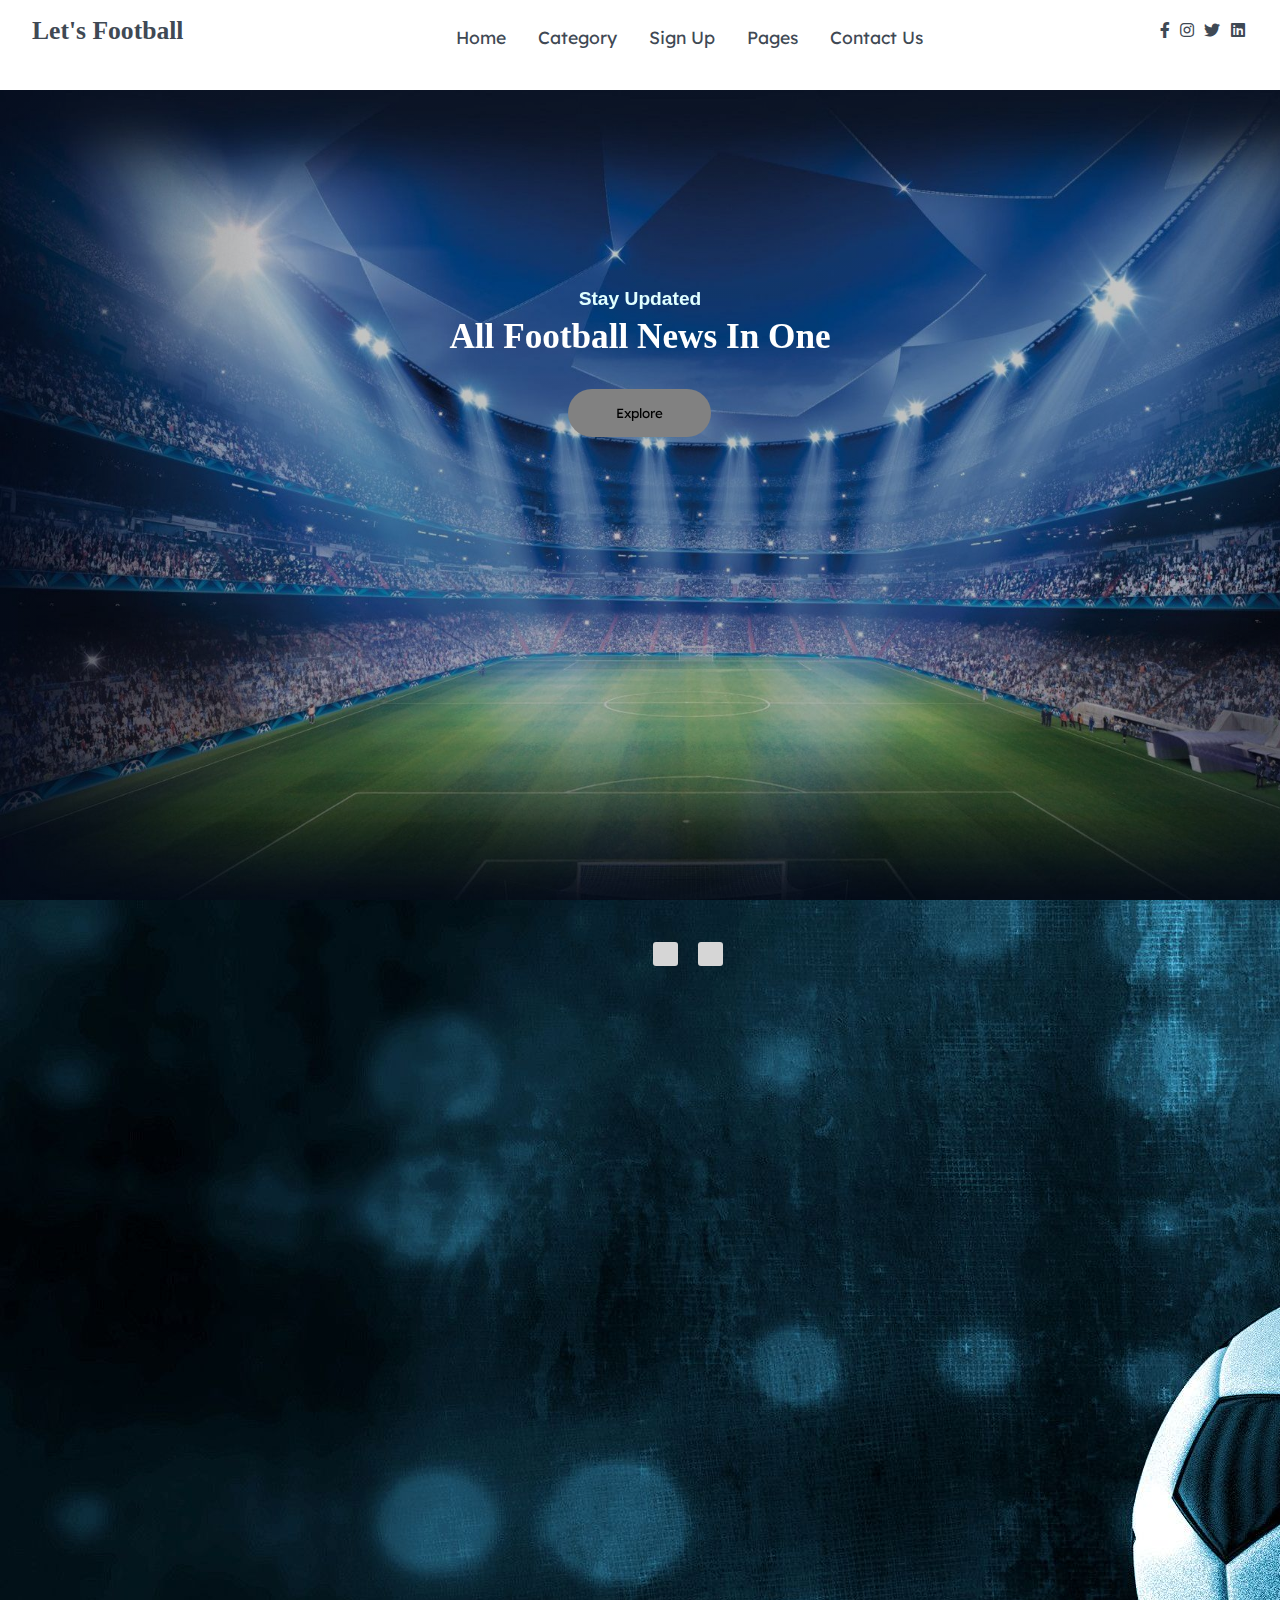
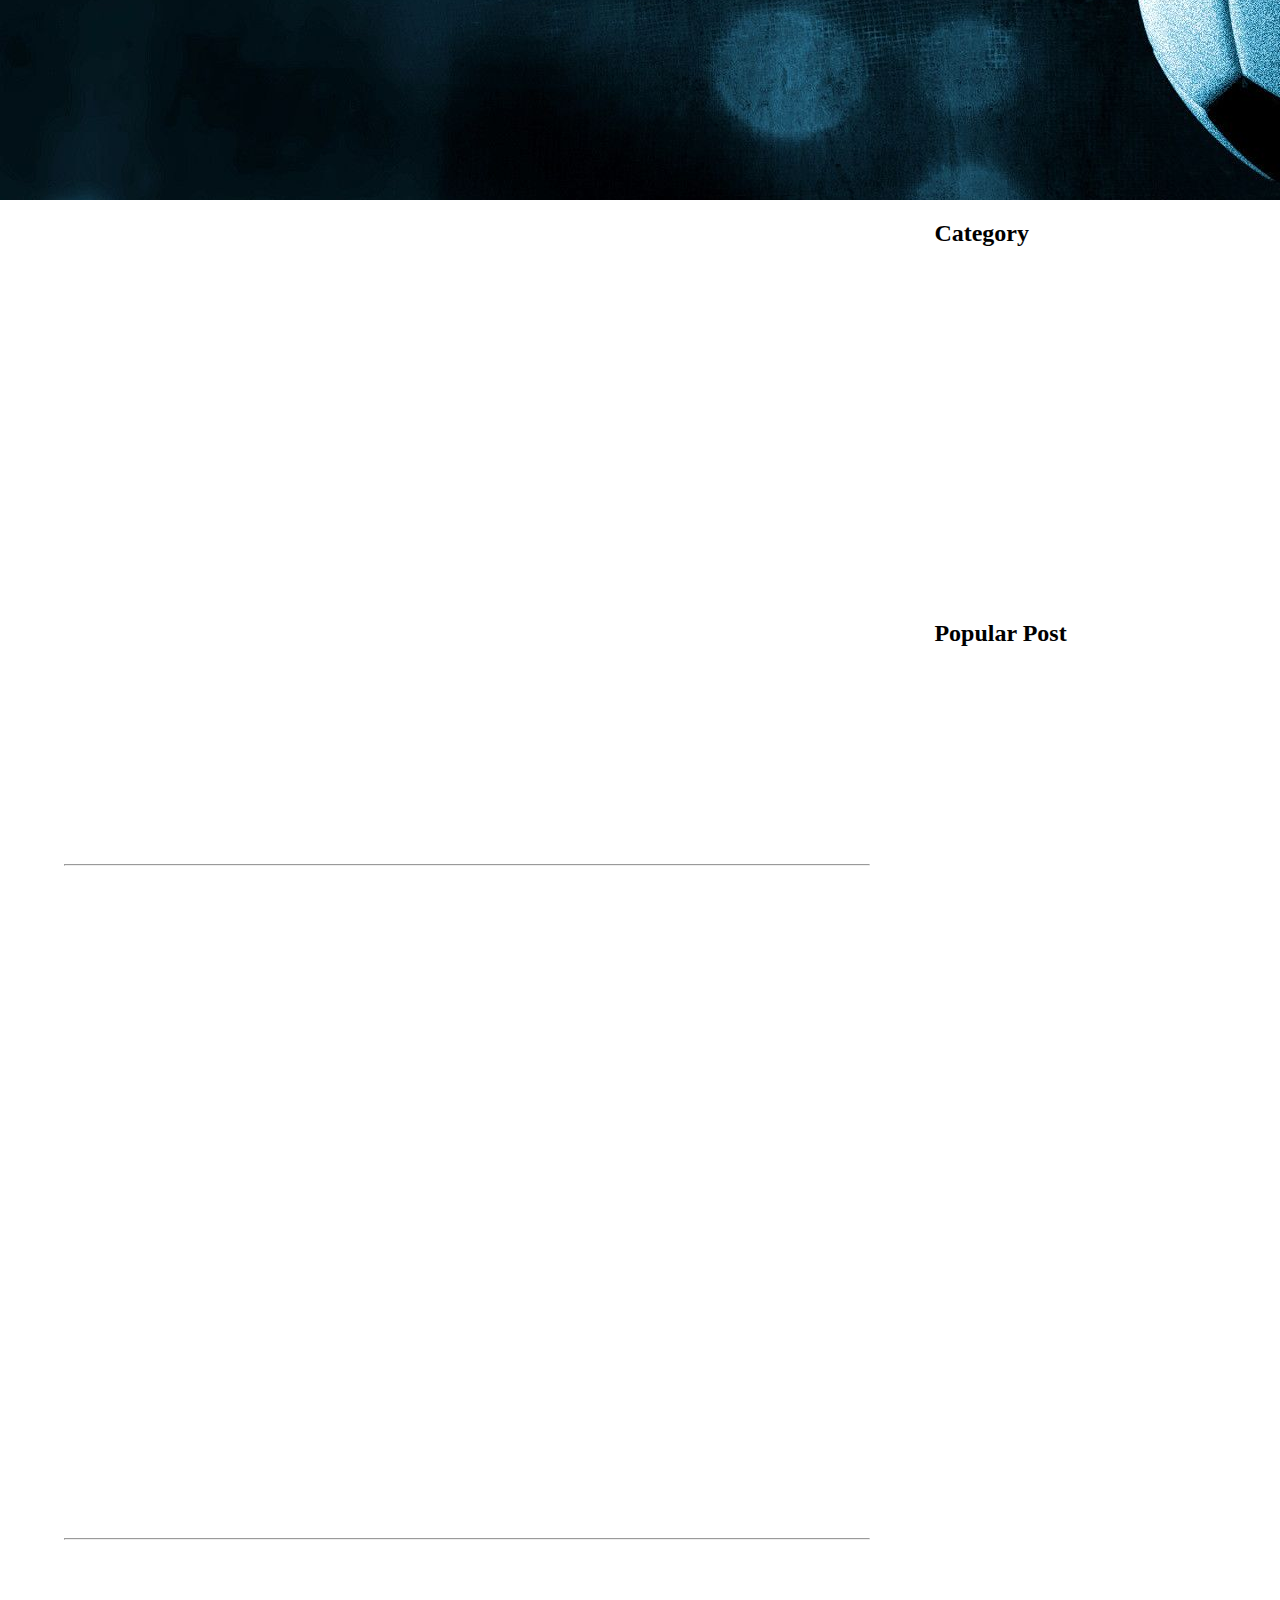
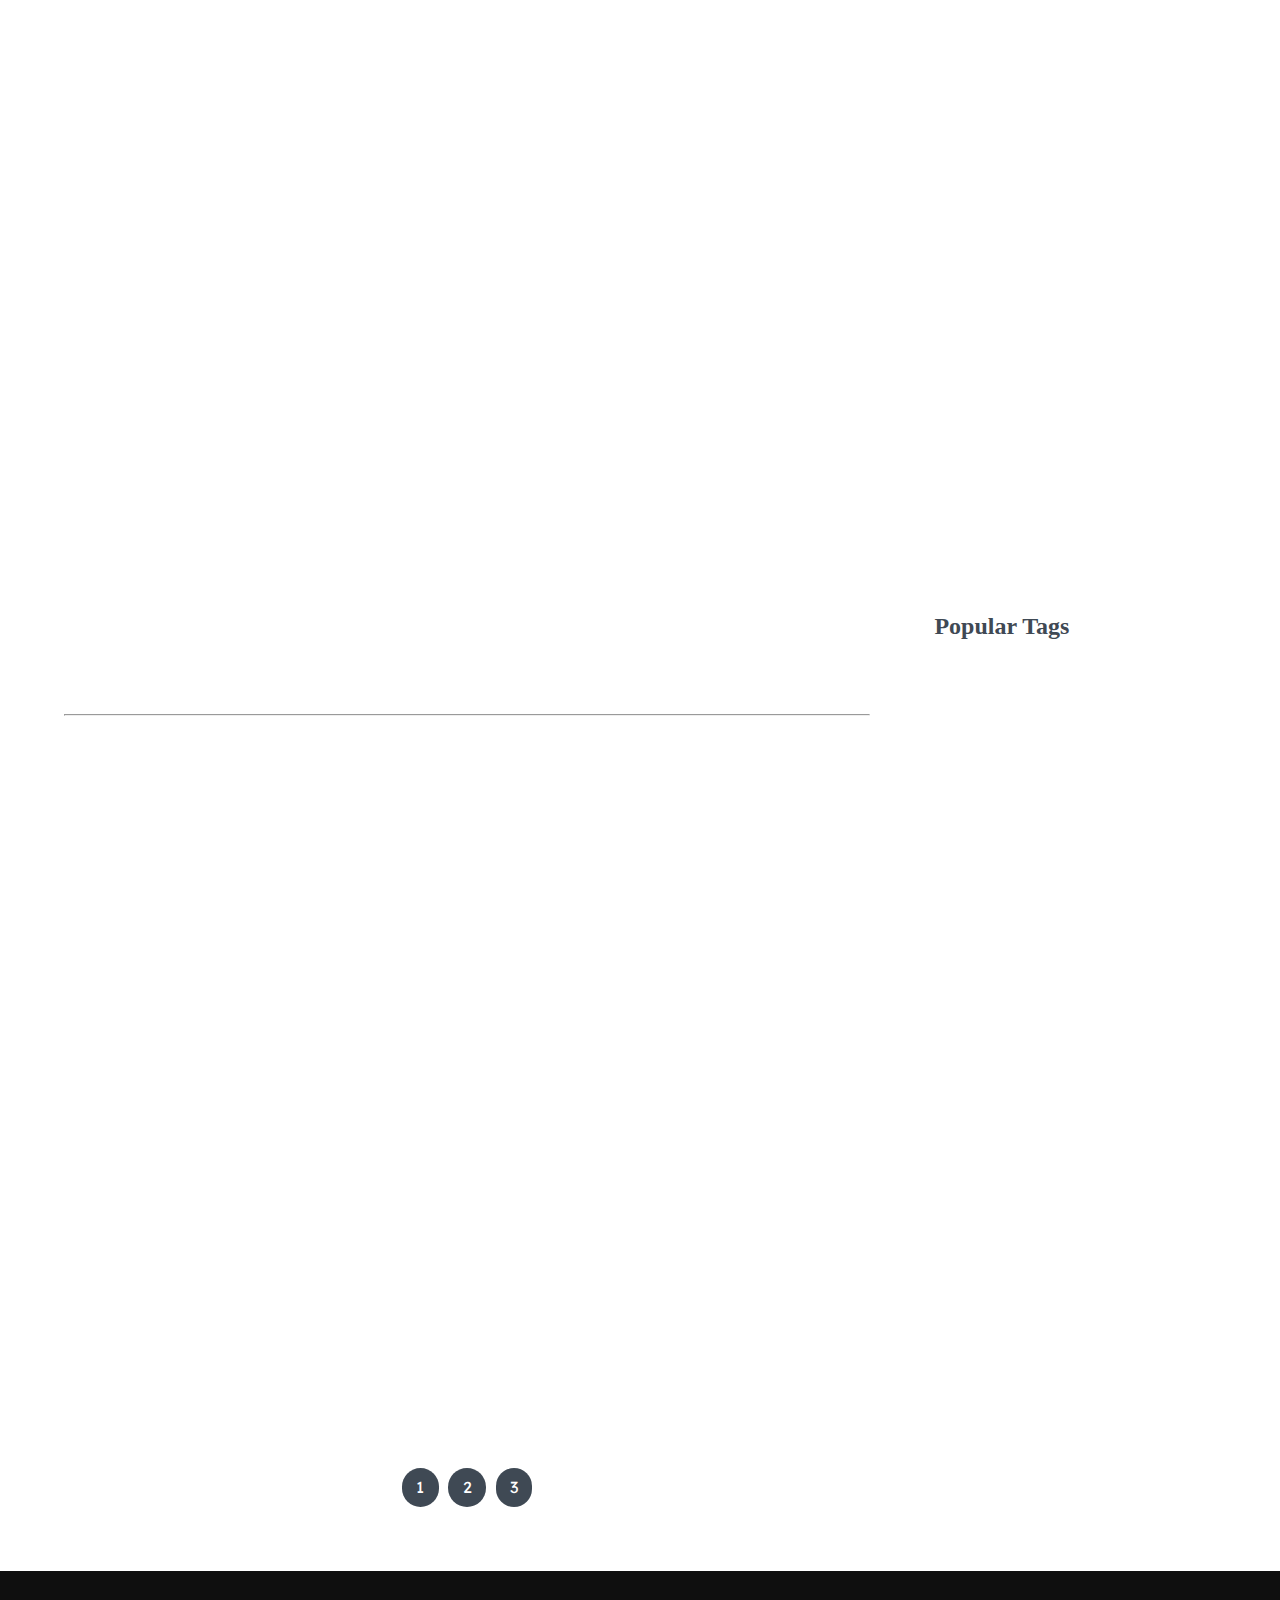
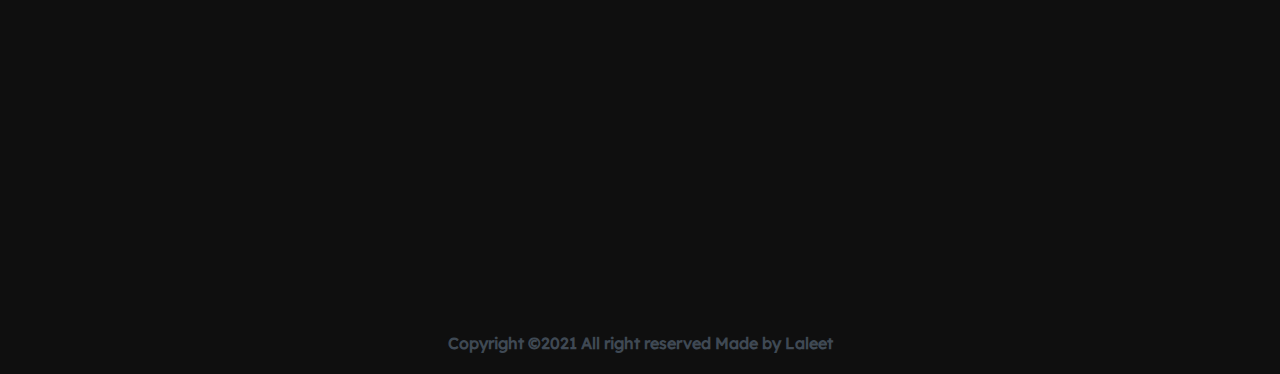
==== index.html @ 83b8fecc "Add files via upload" ====
<!DOCTYPE html>
<html lang="en">
  <head>
    <meta charset="UTF-8" />
    <meta name="viewport" content="width=device-width, initial-scale=1.0" />
    <title>Let's Football</title>

    <!--Font awesome-->

    <link rel="stylesheet" href="./css/all.css" />

    <!--Owl Carousel-->
    <link rel="stylesheet" href="./css/owl.carousel.min.css" />
    <link rel="stylesheet" href="./css/owl.theme.default.min.css" />

    <!--AOS Library-->
    <link rel="stylesheet" href="./css/aos.css">

    <!--Custom Style-->
    <link rel="stylesheet" href="./css/styles.css" />
  </head>

  <body>
    <!-----------------navigation-------------------->
    <nav class="nav">
      <div class="nav-menu flex-row">
        <div class="nav-brand">
          <a href="#" class="text-gray">Let's Football</a>
        </div>
        <div class="toggle-collapse">
          <div class="toggle-icons">
            <i class="fas fa-bars"></i>
          </div>
        </div>
        <div>
          <ul class="nav-items">
            <li class="nav-link">
              <a href="#">Home</a>
            </li>
            <li class="nav-link">
              <a href="#category">Category</a>
            </li>
            <li class="nav-link">
              <a href="#sign-up">Sign Up</a>
            </li>
            <li class="nav-link">
              <a href="#pages">Pages</a>
            </li>
            <li class="nav-link">
              <a href="#footer">Contact Us</a>
            </li>
          </ul>
        </div>
        <div class="social text-gray">
          <a href="https://www.facebook.com/laleetpuree" target="blank">
            <i class="fab fa-facebook-f"> </i
          ></a>
          <a href="https://www.instagram.com/laleet_iam8/" target="blank"> <i class="fab fa-instagram"> </i></a>
          <a href="#"> <i class="fab fa-twitter"> </i></a>
          <a href="https://www.linkedin.com/in/lalit-puri-b5aa33193/" target="blank"> <i class="fab fa-linkedin"> </i></a>
        </div>
      </div>
    </nav>
    <!-----------X------navigation--------X------------>

    <!--Main section-->
    <main>
      <!--Site Title-->

      <section class="site-title">
        <div class="site-background" data-aos="fade-up" data-aos-delay="100" >
          <h3>Stay Updated</h3>
          <h1>All Football News In One</h1>
         <a href="#pages"> <button class="btn">Explore</button> </a>
        </div>
      </section>
      <!--blog carousel-->
      <section>
        <div class="blog">
          <div class="container" id="pages">
            <div class="owl-carousel owl-theme blog-post">
              <div class="blog-content " data-aos="fade-right" data-aos-delay="200">
                <img src="./images/blog/post1.jpg" class="post1" alt="post1" />
                <div class="blog-title">
                  <h3>Halland to Madrid ? Remour</h3>
                  <button class="btn btn-blog">See More</button>
                  <span class="time-ago">3 mins</span>
                </div>
              </div>
              <div class="blog-content" data-aos="fade-in" data-aos-delay="200">
                <img src="./images/blog/post2.jpg" class="post1" alt="post1" />
                <div class="blog-title">
                  <h3>Neymar Picked Another Injury</h3>
                  <button class="btn btn-blog">See More</button>
                  <span class="time-ago">27 mins</span>
                </div>
              </div>
              <div class="blog-content" data-aos="fade-left" data-aos-delay="200">
                <img src="./images/blog/post3.jfif" class="post1" alt="post1" />
                <div class="blog-title">
                  <h3>Liverpool Suffer Home defeat to Man city</h3>
                  <button class="btn btn-blog">See More</button>
                  <span class="time-ago">49 mins</span>
                </div>
              </div>
              <div class="blog-content" data-aos="fade-right" data-aos-delay="200">
                <img src="./images/blog/post4.jpg" class="post1" alt="post1" />
                <div class="blog-title">
                  <h3>
                    Budweiser Sent 644 Beers on Record Breaking Goal by Messi
                  </h3>
                  <button class="btn btn-blog">See More</button>
                  <span class="time-ago">1 hrs</span>
                </div>
              </div>
              <div class="blog-content" data-aos="fade-left" data-aos-delay="200">
                <img src="./images/blog/lewa.jpg" class="post1" alt="post1" />
                <div class="blog-title">
                  <h3>There is No Stop for Bayern</h3>
                  <button class="btn btn-blog">See More</button>
                  <span class="time-ago">1 hrs</span>
                </div>
              </div>
              <div class="blog-content" data-aos="fade-in" data-aos-delay="200">
                <img src="./images/blog/post6.jpg" class="post1" alt="post1" />
                <div class="blog-title">
                  <h3>CR7 AIR JORDARN</h3>
                  <button class="btn btn-blog">See More</button>
                  <span class="time-ago">2 hrs</span>
                </div>
              </div>
              <div class="blog-content" data-aos="fade-right" data-aos-delay="200">
                <img src="./images/blog/post7.jpg" class="post1" alt="post1" />
                <div class="blog-title">
                  <h3>Hestoric Comebak by Barcelona</h3>
                  <button class="btn btn-blog">See More</button>
                  <span class="time-ago">3 hrs</span>
                </div>
              </div>
              <div class="blog-content" data-aos="fade-in" data-aos-delay="200">
                <img src="./images/blog/post8.jpg" class="post1" alt="post1" />
                <div class="blog-title">
                  <h3>Inter Thrashed Milan in Away</h3>
                  <button class="btn btn-blog">See More</button>
                  <span class="time-ago">6 hrs</span>
                </div>
              </div>
            </div>
            <div class="owl-navigation">
              <span class="owl-nav-prev">
                <i class="fas fa-long-arrow-alt-left"></i>
              </span>
              <span class="owl-nav-next">
                <i class="fas fa-long-arrow-alt-right"></i>
              </span>
            </div>
          </div>
        </div>
      </section>

      <!--site content-->
      <section class="container">
        <div class="site-content " id="content-id">
          <div class="posts">
            <div class="post-content" data-aos="zoom-in" data-aos-delay="200">
              <div class="post-image">
                <div>
                  <img src="./images/blog/blog1.jpg" class="imge" alt="blog1" />
                </div>
                <div class="post-info">
                  <span>
                    <i class="fas fa-user text-gray"> </i> &nbsp; Admin</span
                  >

                  <span
                    ><i class="fas fa-calendar-alt text-gray">
                      &nbsp;28 February 2021</i
                    >
                  </span>

                  <span>17 comments</span>
                </div>
              </div>
              <div class="post-title">
                <a href="#">
                  Leo Messi Outclass on 2021 as Barcelona beat Sevilla FC by 2-0
                  Away on Sunday</a
                >
                <p>
                  Having 13 Games and 14 goals Leo Messi performing again
                  outclass in 2021. He has provided 8 Assists too. no other
                  player could make these much of goals in 2021. He scored in 8
                  consecutive matches as he scored second goal in Ramon Sanchez.
                </p>
                <a href="firstpost.html">
                  <button class="btn post-btn">
                    Read More &nbsp; <i class="fas fa-arrow-right"></i>
                  </button>
                </a>
                
              </div>
            </div>
            <hr />
            <div class="post-content" data-aos="zoom-in" data-aos-delay="200">
              <div class="post-image">
                <div>
                  <img src="./images/blog/blog2.jpg" class="imge" alt="blog1" />
                </div>
                <div class="post-info">
                  <span>
                    <i class="fas fa-user text-gray"> </i> &nbsp; Admin</span
                  >

                  <span
                    ><i class="fas fa-calendar-alt text-gray">
                      &nbsp;25 February 2021</i
                    >
                  </span>

                  <span>8 comments</span>
                </div>
              </div>
              <div class="post-title">
                <a href="#">
                  Manchester City wins 20th straight game to lead Premier League
                  by 13 points</a
                >
                <p>
                  Manchester City has won its 20th straight game in all
                  competitions and opened up a 13-point lead in the Premier
                  League by beating West Ham 2-1 thanks to goals from center
                  backs Ruben Dias and John Stones.
                </p>
                <a href="secondpost.html"> <button class="btn post-btn">
                  Read More &nbsp; <i class="fas fa-arrow-right"></i>
                </button> </a>
               
              </div>
            </div>
            <hr />
            <div class="post-content" data-aos="zoom-in" data-aos-delay="200">
              <div class="post-image">
                <div>
                  <img src="./images/blog/blog3.jpg" class="imge" alt="blog1" />
                </div>
                <div class="post-info">
                  <span>
                    <i class="fas fa-user text-gray"> </i> &nbsp; Admin</span
                  >

                  <span
                    ><i class="fas fa-calendar-alt text-gray">
                      &nbsp;26 February 2021</i
                    >
                  </span>

                  <span>5 comments</span>
                </div>
              </div>
              <div class="post-title">
                <a href="#">
                  Why does Luis Suarez kiss his wrist when he celebrates a goal?
                  Atletico Madrid star in action against Chelsea tonight</a
                >
                <p>
                  With over 20 goals in each of his last eight seasons, you’ll
                  likely have seen Suarez whip out his signature celebration
                  moves. This is actually a tribute to his family.He has a
                  tattoo on his wrist that reads ‘Delfina’, which is the name of
                  Suarez’s eldest daughter. First he kisses his ring finger as a
                  nod to his wife Sofia, before kissing the tattoo.
                </p>
                <a href="thirdpost.html">
                  <button class="btn post-btn">
                  Read More &nbsp; <i class="fas fa-arrow-right"></i>
                </button></a>
                
              </div>
            </div>
            <hr />
            <div class="post-content" data-aos="zoom-in" data-aos-delay="200">
              <div class="post-image">
                <div>
                  <img src="./images/blog/blog4.jpg" class="imge" alt="blog1" />
                </div>
                <div class="post-info">
                  <span>
                    <i class="fas fa-user text-gray"> </i> &nbsp; Admin</span
                  >

                  <span
                    ><i class="fas fa-calendar-alt text-gray">
                      &nbsp;28 February 2021</i
                    >
                  </span>

                  <span>11 comments</span>
                </div>
              </div>
              <div class="post-title">
                <a href="#"> Tuchel trying to solve Chelsea puzzle</a>
                <p>
                  Chelsea produced another impressive defensive display in
                  Tuesday's Champions League win over Atletico Madrid. They have
                  now kept six clean sheets in eight games under Thomas Tuchel.
                  It's as many as they managed in the last 16 under Frank
                  Lampard.Atletico were limited to six shots, none of them on
                  target, and it's been a similar story for Chelsea's Premier
                  League opponents. Since Tuchel's appointment, Chelsea have
                  faced the fewest shots in the division and recorded the lowest
                  expected goals against total too.
                </p>
                <a href="fourthpost.html">
                  <button class="btn post-btn">
                    Read More &nbsp; <i class="fas fa-arrow-right"></i>
                  </button>

                </a>
                
              </div>
            </div>
            <div class="pagination flex-row">
              <a href="#content-id"> <i class="fas fa-chevron-left"> </i></a>
              <a href="#" class="pages">1</a>
              <a href="#" class="pages">2</a>
              <a href="#" class="pages">3</a>
              <a href=" #popular"> <i class="fas fa-chevron-right"> </i></a>
            </div>
          </div>
          <aside class="sidebar">
            <div class="category" id="category">
              <h2>Category</h2>
              <ul class="category-list">
                <li class="list-items" data-aos="fade-left" data-aos-delay="100">
                  <a href="#">Live</a>
                  <span>(07)</span>
                </li>
                <li class="list-items" data-aos="fade-left" data-aos-delay="200">
                  <a href="#">Results</a>
                  <span>(14)</span>
                </li>
                <li class="list-items" data-aos="fade-left" data-aos-delay="300">
                  <a href="#">Fixtures</a>
                  <span>(05)</span>
                </li>
                <li class="list-items" data-aos="fade-left" data-aos-delay="400">
                  <a href="#">Reports</a>
                  <span>(11)</span>
                </li>
                <li class="list-items" data-aos="fade-left" data-aos-delay="500">
                  <a href="#">Transfers</a>
                  <span>(18)</span>
                </li>
              </ul>
            </div>
            <div class="popular-post" id="popular">
              <h2>Popular Post</h2>
              <div class="post-content" data-aos="flip-up" data-aos-delay="200">
                <div class="post-image">
                  <div>
                    <img
                      src="./images/blog/popular1.jpg"
                      class="imge"
                      alt="blog1"
                    />
                  </div>
                  <div class="post-info">
                    <span
                      ><i class="fas fa-calendar-alt text-gray">
                        &nbsp;28 February 2021</i
                      >
                    </span>

                    <span>17 comments</span>
                  </div>
                </div>
                <div class="post-title">
                  <a href="#"> Fulham frustrated by stubborn Palace</a>
                </div>
              </div>


              <div class="post-content" data-aos="flip-up" data-aos-delay="300">
                <div class="post-image">
                  <div>
                    <img src="./images/blog/pop.jpg" class="imge" alt="blog1" />
                  </div>
                  <div class="post-info">
                    <span
                      ><i class="fas fa-calendar-alt text-gray">
                        &nbsp;1 March 2021</i
                      >
                    </span>

                    <span>7 comments</span>
                  </div>
                </div>
                <div class="post-title">
                  <a href="#">
                    Sergio Aguero set to make Manchester City return
                  </a>
                </div>
              </div>

              <div class="post-content" data-aos="flip-up" data-aos-delay="400">
                <div class="post-image">
                  <div>
                    <img src="./images/blog/popular3.jpg" class="imge" alt="blog1" />
                  </div>
                  <div class="post-info">
                    <span
                      ><i class="fas fa-calendar-alt text-gray">
                        &nbsp;1 March 2021</i
                      >
                    </span>

                    <span>11 comments</span>
                  </div>
                </div>
                <div class="post-title">
                  <a href="#">
                    Zlatan Ibrahimovic could miss Manchester United Europa League 
                </div>
              </div>

           

             
            
            </div>

            <div class="newsletter" data-aos="fade-up" data-aos-delay="300" >
              <h2 >Get News Every Day</h2>
              <div class="form-element">
                <input type="text" class="input-element" placeholder="Email">
   
                <button class="btn form-btn">
                  Suscribe
                </button>

              </div>
            </div>

            <div class="popular-tags">
              <h2>Popular Tags</h2>
              <div class="tags flex-row">
                <span class="tag" data-aos="flip-up" data-aos-delay="100">Transfer</span>
                <span class="tag" data-aos="flip-up" data-aos-delay="200">Messi</span>
                <span class="tag" data-aos="flip-up" data-aos-delay="300">Real Madrid</span>
                <span class="tag" data-aos="flip-up" data-aos-delay="400">Ronaldo</span>
                <span class="tag" data-aos="flip-up" data-aos-delay="500">La Liga</span>
                <span class="tag" data-aos="flip-up" data-aos-delay="600">Pep Gurdiola</span>
                <span class="tag" data-aos="flip-up" data-aos-delay="700">Arsenal</span>
                <span class="tag" data-aos="flip-up" data-aos-delay="800">UCL</span>
                <span class="tag" data-aos="flip-up" data-aos-delay="900">Liverpool</span>

              </div>
            </div>

            <div class="membership" id="sign-up" data-aos="fade-down-left" data-aos-delay="300">
             <h2>Sign In</h2>
             <div class="signing-elements">
              <input type="text" class="sign-element" placeholder="Email">
              <input type="password" class="sign-element"  placeholder="Password">
             <button class="btn sign-in-btn"> Sign In </button>
             <a href="">Already have an account ?</a>
             </div>
             </div>


          </aside>
        </div>
      </section>
    </main>


    <!------Footer-->
    <footer class="footer" id="footer">
      <div class="container">
        <div class="about-us" data-aos="fade-right" data-aos-delay="200">
          <h2>About Us</h2>
          <p> Football is the biggest and most popular sport in the world. We are here to provide you free updates of every footabll news, live update and many more. The member of this wibsite let's football 
            will provide you live stream also. You can get mail in every update come in this app via email so don't forget to suscribe. Keep loving footabll.
          </p>
        </div>
        <div class="newsletter" data-aos="fade-right" data-aos-delay="200">
          <h2>Daily news</h2> 
          <p>Stay update with our latest</p>
          <div class="form-container">
            <input type="text" placeholder="Email"><span> <i class="fas fa-chevron-right"></i></span>
          </div>
        </div>
        <div class="instagram" data-aos="fade-left" data-aos-delay="200"> 
          <h2> Instagram</h2>
         
          <div class="flex-row">
            <img src="./images/Instagram/city.jfif" alt="insta1">
            <img src="./images/Instagram/messi.jfif" alt="insta2">
            <img src="./images/Instagram/madrid.jfif" alt="insta3">

          </div>
          <div class="flex-row"> 
            <img src="./images/Instagram/halland.jpeg" alt="insta4">
            <img src="./images/Instagram/paulo.jpg" alt="insta5">
            <img src="./images/Instagram/marco.webp" alt="insta6">
          </div>

         </div>
        <div class="follow" data-aos="fade-left" data-aos-delay="200"> 
         <h2>Follow Us</h2>
         <p>Let Us Be Social</p>
         <div class="icons">
          <a href="https://www.facebook.com/laleetpuree" target="blank"> 
            <i class="fab fa-facebook-f"> </i
          ></a>
          <a href="https://www.instagram.com/laleet_iam8/" target="blank"> <i class="fab fa-instagram"> </i></a>
          <a href="#"> <i class="fab fa-twitter"> </i></a>
          <a href="https://www.linkedin.com/in/lalit-puri-b5aa33193/" target="blank"> <i class="fab fa-linkedin"> </i></a>
          
         </div>
        
        </div>

      </div>
      <div class="rights flex-row">

        <h4 class="text-gray">Copyright ©2021 All right reserved Made by Laleet </h4>
      </div>

 

    </footer>

    <!--Custom Jquery-->
    <script src="./JS/Jquery3.5.1.min.js"></script>

    <!--Owl Carousel ----js-->
    <script src="./JS/owl.carousel.min.js"></script>

    <!--AOS JS Library-->
    <script src="./JS/aos.js"> </script>

    <!--Custom Javascript-->
    <script src="./JS/index.js"></script>
  </body>
</html>
---- css/styles.css ----
@import url("../css/fonts.css");

html,
body {
  margin: 0%;
  box-sizing: border-box;
  overflow-x: hidden;
  /* background-color: red; */
}
/*variables*/
:root {
  /*Theme colors*/
  --text-gray: #3f4954;
  --text-light: #a5a58d;
  --bg-color: #0f0f0f;
  --white: #ffffff;
  --mid-night: #104f55;

  /*gradiant color*/
  --sky: linear-gradient(to top, #48c6ef 0%, #6f86d6 100%);
}

/* Global Classes*/
a {
  text-decoration: none;
  color: var(--text-gray);
}

.flex-row {
  display: flex;
  flex-direction: row;
  flex-wrap: wrap;
}
ul {
  list-style-type: none;
}

h1 {
  font-family: Livvic;
  font-size: 2.2rem;
}

h3 {
  font-family: "Lucida Sans", "Lucida Sans Regular", "Lucida Grande",
    "Lucida Sans Unicode", Geneva, Verdana, sans-serif;
  font-size: 1.2rem;
  color: lightcyan;
}
h2 {
  font-family: Livvic;
  padding-left: 2rem;
}
h4 {
  color: white;
  font-family: Lexend;
}

button.btn {
  border: none;
  border-radius: 2rem;
  padding: 1rem 3rem;
  font-family: Lexend;
  cursor: pointer;
}
p {
  font-family: "Lexend" sans-serif;
}

.info {
  margin-left: 10px;
}

.container {
  margin: 0 5vw;
}
.time-ago {
  color: white;
}
.text-gray {
  color: var(--text-gray);
}

/* Nav-Bar*/
.nav {
  background: white;
  padding: 0 2rem;
  height: 0;
  min-height: 10vh;
  overflow: hidden;
  transition: height 0.5s ease-in-out;
}

.nav .nav-brand a {
  font-size: 1.6rem;
  padding: 1rem 0;
  display: block;
  font-family: Livvic, cursive;
  font-weight: bolder;
}
.nav .nav-items {
  display: flex;
  margin: 0;
}

.nav .nav-items .nav-link {
  padding: 1.6rem 1rem;
  font-size: 1.1rem;
  position: relative;
  font-family: Lexend, cursive;
}

.nav .nav-items .nav-link:hover {
  background-color: var(--mid-night);
}

nav .nav-items .nav-link:hover a {
  color: var(--white);
}

.nav .nav-menu {
  justify-content: space-between;
}
.nav .toggle-collapse {
  position: absolute;
  top: 0%;
  width: 90%;
  cursor: pointer;
  display: none;
}

.nav .toggle-collapse .toggle-icons {
  display: flex;
  justify-content: flex-end;
  padding: 1.7rem 0;
}

.nav .toggle-collapse .toggle-icons i {
  font-size: 1.4rem;
  color: var(--text-gray);
}
.collapse {
  height: 30rem;
}

.nav .social {
  padding: 1.4rem 0;
}

.nav .social a {
  padding: 0 0.2rem;
}
.nav .social a:hover {
  color: #a1c4cf;
}

/* Main content */
/*site title*/
main .site-title {
  background: linear-gradient(rgba(0, 0, 0, 0.2), rgba(0, 0, 0, 0.3)),
    url("../images/main.jpg");

  background-size: cover;
  height: 90vh;
  display: flex;
  justify-content: center;
}

main .site-title .site-background {
  padding-top: 12rem;
  text-align: center;
  color: var(--white);
}
main .site-title h1,
h3 {
  margin: 0.4rem;
}

main .site-title .btn {
  margin: 1.6rem;
  background: #818181;
}

main .site-title .btn:hover {
  background: transparent;
  border: 1px solid var(--white);
}

/* blog carousel */
main .blog {
  background: url(../images/blog/football2.jpg);
  background-repeat: no-repeat;

  height: 100vh;
  width: 100%;
}

main .blog .blog-post {
  padding: 6rem 6rem 6rem 0;
}
main .blog-post .blog-content {
  display: flex;
  flex-direction: column;
  text-align: center;
  width: 80%;
  margin: 3rem 2rem;
  box-shadow: 0 15px 20px rgba(0, 0, 0, 0.2);
}

main .blog-content .blog-title {
  padding: 2rem 0;
}
main .blog-content .btn-blog {
  padding: 0.7rem 2rem;
  margin: 0.5rem;
  background: var(--sky);
}
main .blog-content span {
  display: block;
}
.post1 {
  height: 280px;
  margin: auto;
}
section .container .owl-nav {
  position: absolute;
  top: 0%;
  margin: 0 auto;
  width: 100%;
  margin-top: 2rem;
}
.owl-nav .owl-nav-prev,
.owl-nav .owl-nav-next {
  color: rgb(56, 56, 5);
  background: transparent;
  font-size: 2rem;
  padding: 1.2rem;
}

.owl-theme .owl-nav[class*="owl-"]:hover {
  background: transparent;
  color: rgba(0, 0, 0, 0.3);
}
.owl-theme .owl-nav[class*="owl-"] {
  outline: none;
}

/*site content*/
.site-content {
  display: grid;
  grid-template-columns: 70% 30%;
}

main .post-content {
  width: 100%;
}
main .site-content .post-content > .post-image,
.post-title {
  padding: 1rem, 2rem;
  position: relative;
}

main .site-content .post-content > .post-image .post-info {
  background: var(--sky);
  padding: 1rem;
  position: absolute;
  bottom: 0%;
  left: 15vw;
  border-radius: 3rem;
}
main .site-content .post-content > .post-image > div {
  overflow: hidden;
}

main .site-content .post-content > .post-image .imge {
  width: 100%;
  transition: all 1s ease;
}

main .site-content .post-content > .post-image .imge:hover {
  transform: scale(1.2);
}

main .site-content .post-title {
  padding: 1rem 0;
}
main .post-content .post-title a {
  font-family: "Noto Serif", serif;
  font-weight: bolder;
  font-size: 1.6rem;
}

main .site-content .post-content > .post-image .post-info span {
  margin: 0.5rem;
}

.site-content .post-content .post-title .post-btn {
  border-radius: 0;
  padding: 0.7rem 1.5rem;
  background: var(--sky);
}

.site-content .pagination {
  justify-content: center;
  color: var(--text-gray);
  margin: 4rem 0;
}
.site-content .pagination a {
  padding: 0.6rem 0.9rem;
  border-radius: 2rem;
  margin: 0 0.3rem;
  font-family: Lexend;
}
.site-content .pagination .pages {
  background: var(--text-gray);
  color: var(--white);
}

/*Sidebar*/
main .sidebar {
  padding-left: 2rem;
}

.site-content > .sidebar .category-list .list-items {
  background: var(--sky);
  padding: 0.4rem 1rem;
  margin: 0.8rem 0;
  border-radius: 3rem;
  width: 70%;
  display: flex;
  justify-content: space-between;
}
.site-content > .sidebar .category-list .list-items a {
  color: black;
}

.site-content .sidebar .popular-post .post-content {
  padding: 2rem 0;
}

.site-content .sidebar .popular-post h2 {
  padding-top: 8rem !important;
}

.site-content .sidebar .popular-post .post-info {
  padding: 0.4rem 0.1rem !important;
  bottom: 0rem !important;
  left: 0rem !important;
  border-radius: 0rem !important ;

  background: white !important;
}
/*news letter */

.site-content .sidebar .newsletter {
  padding-top: 7rem;
}
.site-content .sidebar .newsletter .form-element {
  padding: 0.5rem 2rem;
}
.site-content .sidebar .newsletter .input-element {
  width: 80%;
  height: 1.8rem;
  padding: 0.3rem 0.5rem;
  font-family: Lexend;
  font-size: 1rem;
  margin: 1rem;
}
.site-content .sidebar .newsletter .form-element .form-btn {
  border-radius: 0;
  padding: 0.8rem 30%;
  margin: 1rem;
  background: var(--sky);
}
/*Popular tags */

.site-content .sidebar .popular-tags {
  padding-top: 7rem;
}
.site-content .sidebar .tags {
  padding-left: 2rem;
  padding-top: 2rem;
}

.site-content .sidebar .popular-tags .tags .tag {
  background: var(--sky);
  padding: 0.4rem 1rem;
  border-radius: 3rem;
  margin: 0.4rem 0.7rem;
}

/*Signing */
.site-content .sidebar .membership {
  padding-top: 7rem;
}
.site-content .sidebar .membership .signing-elements {
  padding: 0.5rem 2rem;
}

.site-content .sidebar .membership .signing-elements .sign-element {
  width: 80%;
  height: 1.8rem;
  padding: 0.3rem 0.5rem;
  font-family: Lexend;
  font-size: 1rem;
  margin: 1rem;
}
.site-content .sidebar .membership .signing-elements .sign-in-btn {
  background: rgb(8, 136, 196);
  border-radius: 0;
  padding: 0.4rem 18%;
  margin: 1rem;
}
.site-content .sidebar .membership .signing-elements a {
  color: #6f86d6;
  font-size: 0.7rem;
}

/*footer*/

footer.footer {
  height: 100%;
  background: var(--bg-color);
}
footer.footer .container {
  display: grid;
  grid-template-columns: 25% 25% 25% 25%;
}

footer.footer .container > div {
  flex-grow: 1;
  flex-basis: 0;
  padding: 3rem 0.9rem;
}

footer.footer .container h2 {
  color: var(--white);
}
footer.footer .container p {
  color: var(--text-light);
}

footer.footer .newsletter .form-container {
  background: black;
  display: inline-block;
}
footer.footer .container .newsletter .form-container input {
  padding: 0.5rem 0.7rem;
  border: none;
  background: transparent;
  color: var(--white);
  font-family: Josefin;
  font-size: 1rem;
  width: 74%;
}
footer.footer .newsletter .form-container span {
  background: var(--sky);
  padding: 0.4rem 0.7rem;
  cursor: pointer;
}

footer.footer .instagram div > img {
  display: inline-block;
  width: 25%;
  height: 50%;
  margin: 0.3rem 0.4rem;
}
footer.footer .container .follow .fab {
  padding: 0 0.2rem;
}
footer.footer .rights {
  justify-content: center;
}

/*viewpoint less than or equal to 1130*/
@media only screen and (max-width: 1130px) {
  .site-content .post-content > .post-image .post-info {
    left: 0 !important;
    bottom: 0 !important;
    border-radius: 0% !important;
  }
  .site-content .sidebar .popular-post .post-info {
    display: none !important;
  }
  footer.footer .container {
    grid-template-columns: repeat(2, 1fr);
  }
}

/* Full news */

.full-news {
  margin-left: 30px;
  margin-right: 30px;
}

.news-discription {
  display: flex;
}

.news-content {
  font-size: 1.2rem;
}

/* images of news */

.first-news-img {
  width: 700px;
  height: 500px;
}

.fourth-news-img {
  height: 600px;
  width: 900px;
}

/*viewpost less then or equal to 750 px */
@media only screen and (max-width: 750px) {
  .nav .nav-menu,
  .nav .nav-items {
    flex-direction: column;
  }
  .nav .toggle-collapse {
    display: initial;
  }
  main .site-content {
    grid-template-columns: 100%;
  }
  footer.footer .container {
    grid-template-columns: repeat(1, 1fr);
  }
}

/*viewpost less then or equal to 520 px */

@media only screen and (max-width: 520px) {
  .site-content .post-content > .post-image .post-info {
    display: none;
  }

  footer.footer .container > div {
    padding: 1rem 0.9rem !important ;
  }
  footer .rights {
    padding: 0 1.4rem;
    text-align: center;
  }

  nav .toggle-collapse {
    width: 80% !important;
  }
}
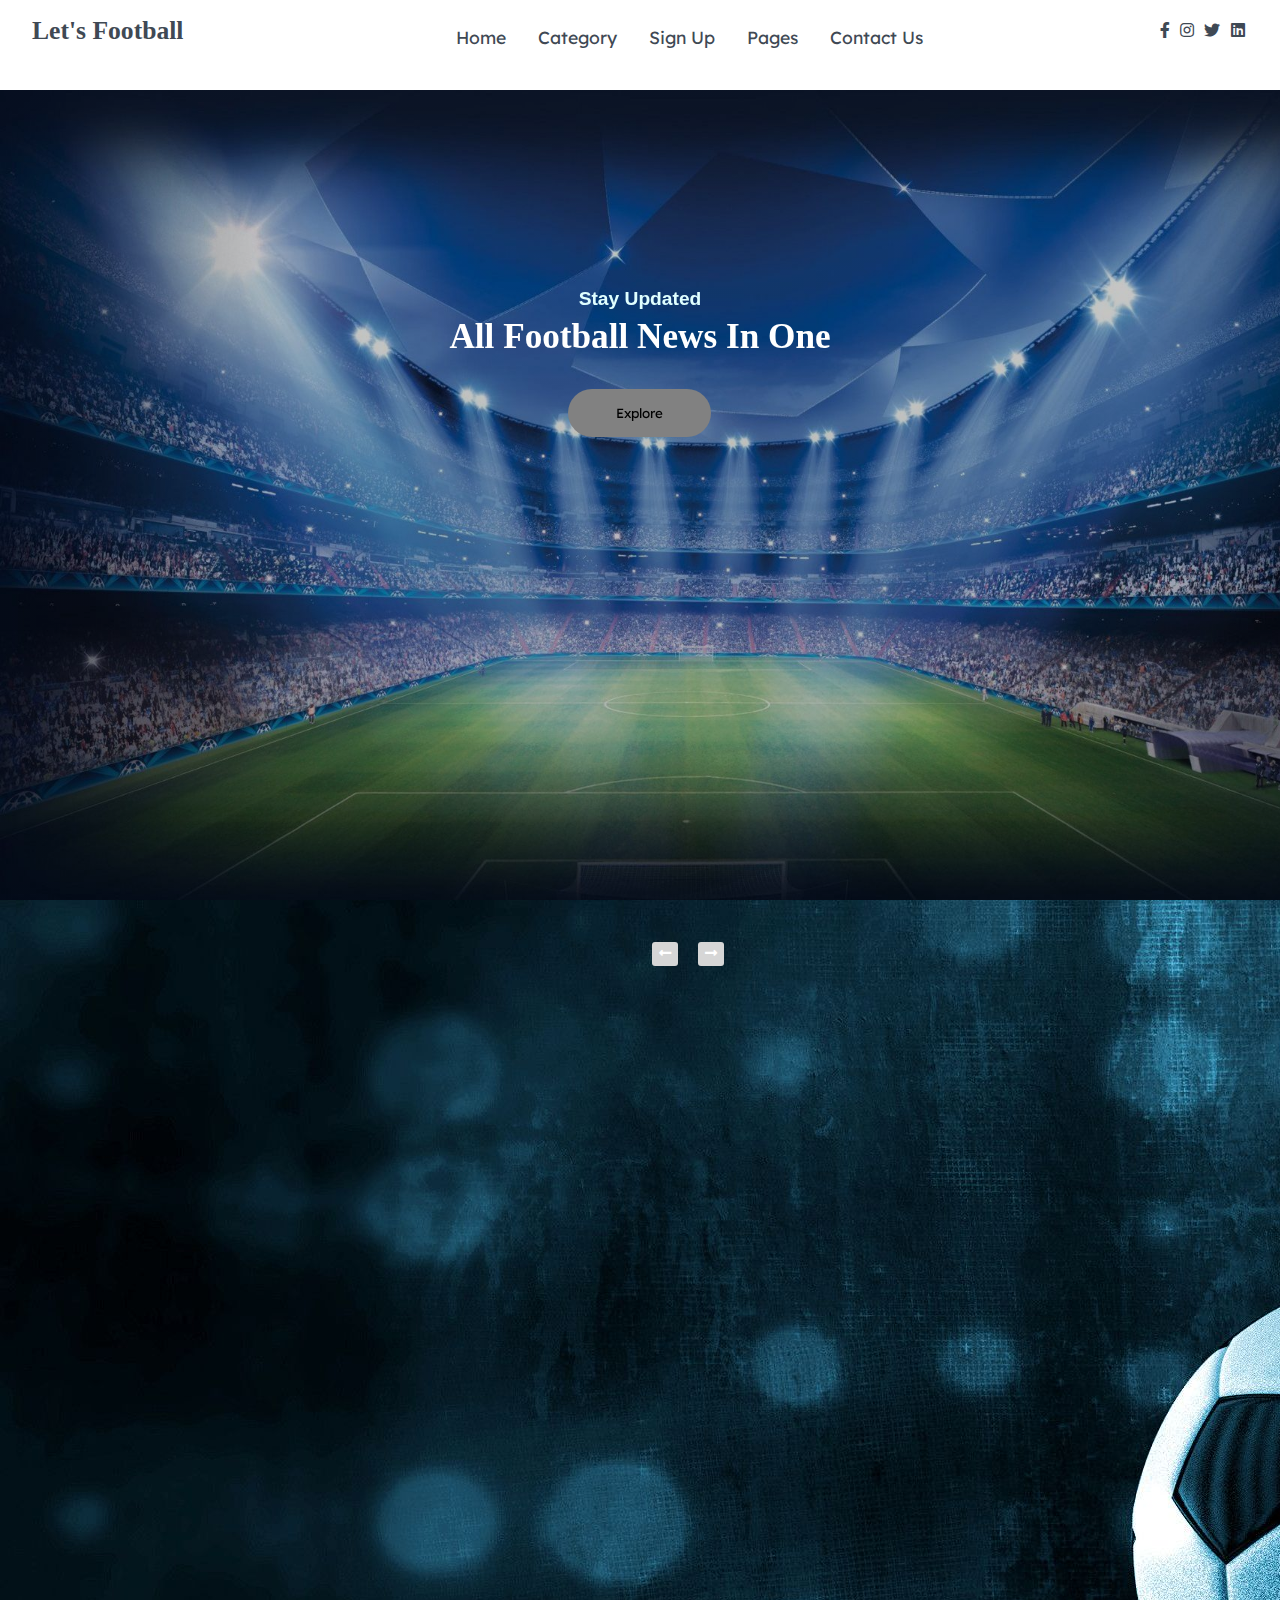
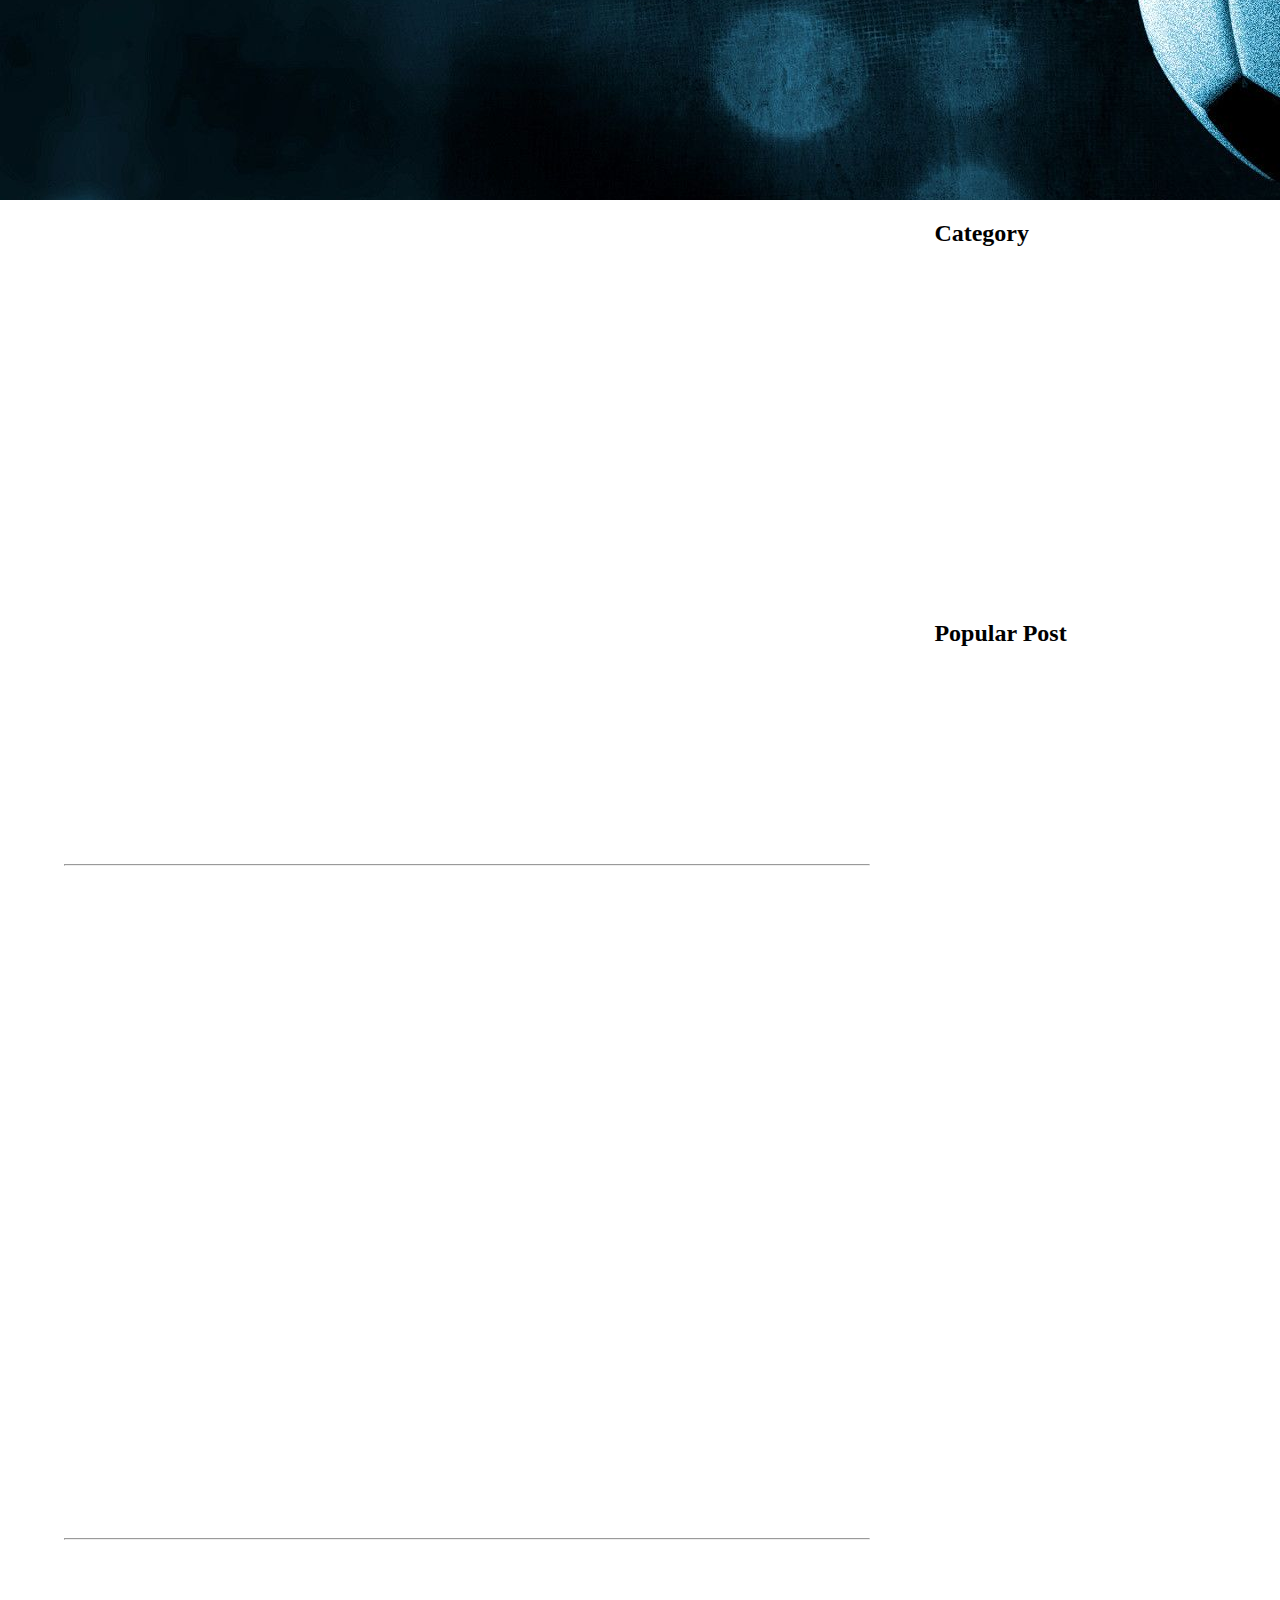
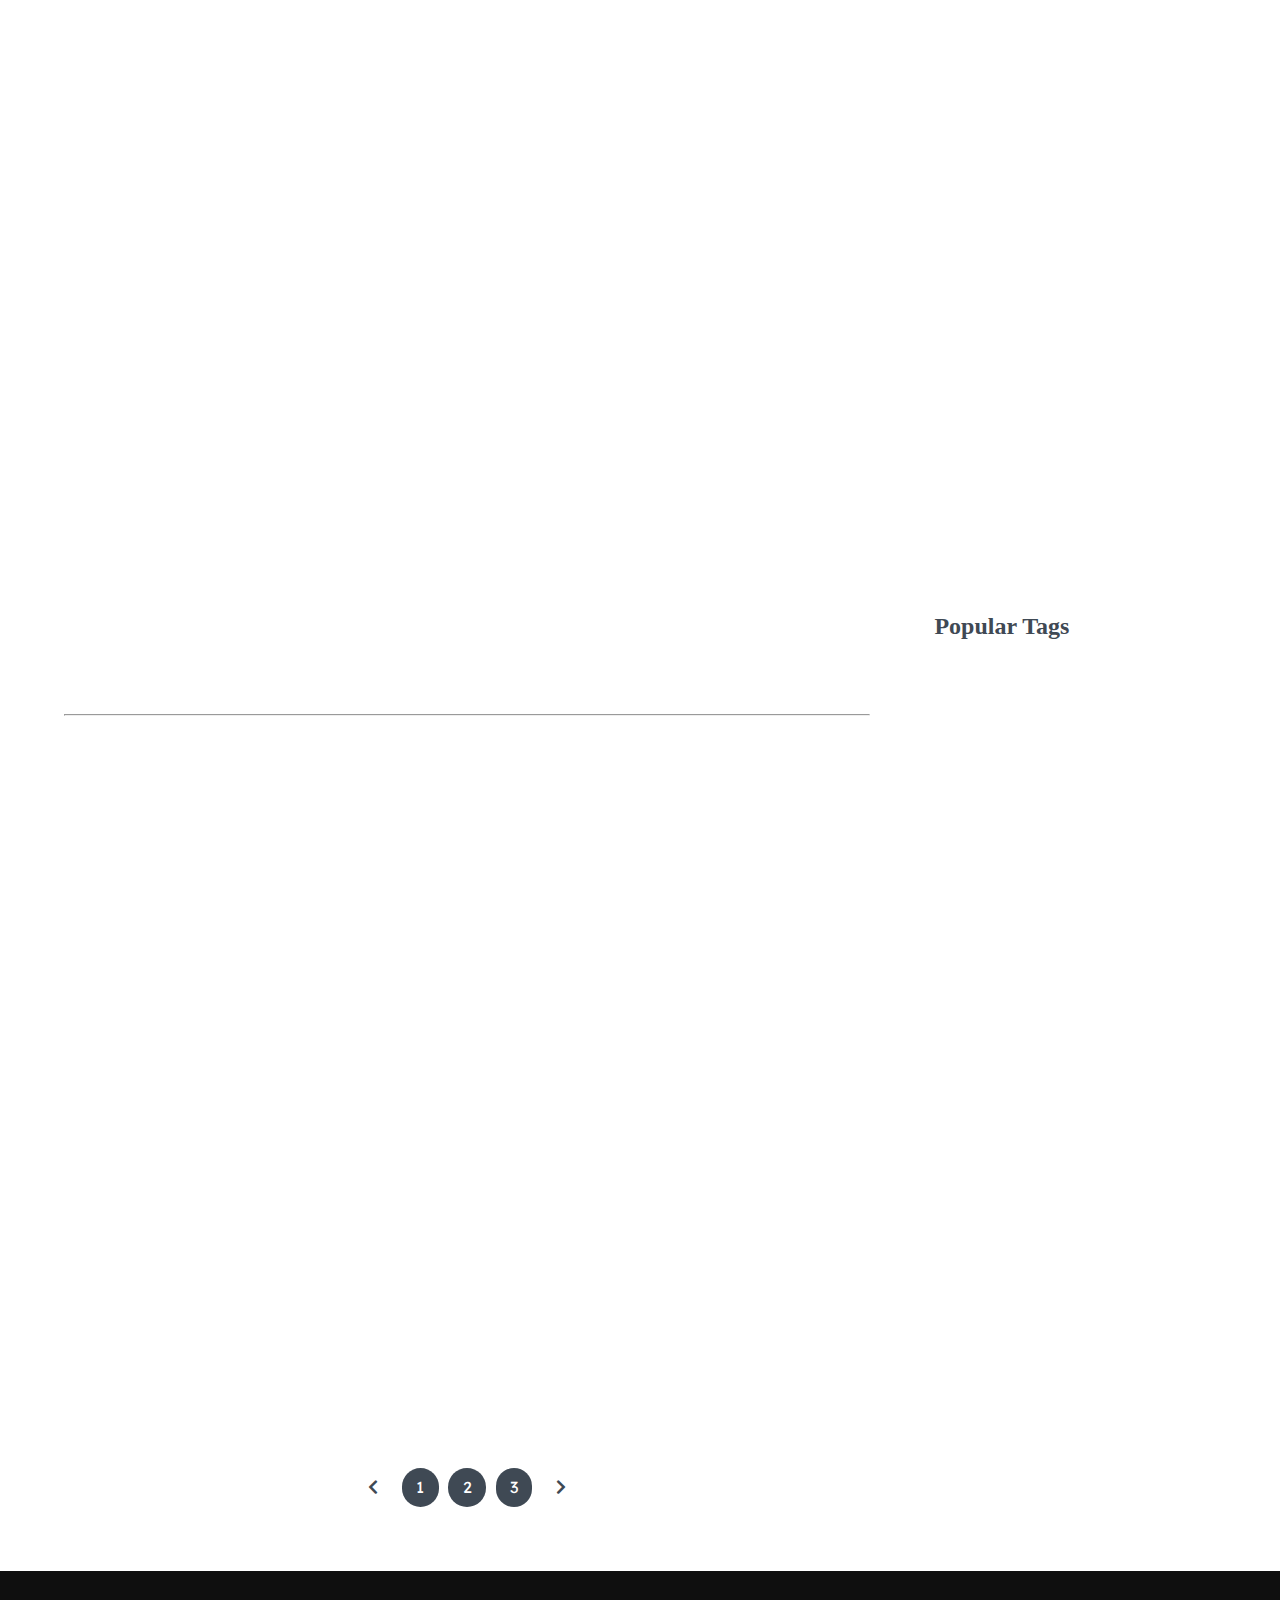
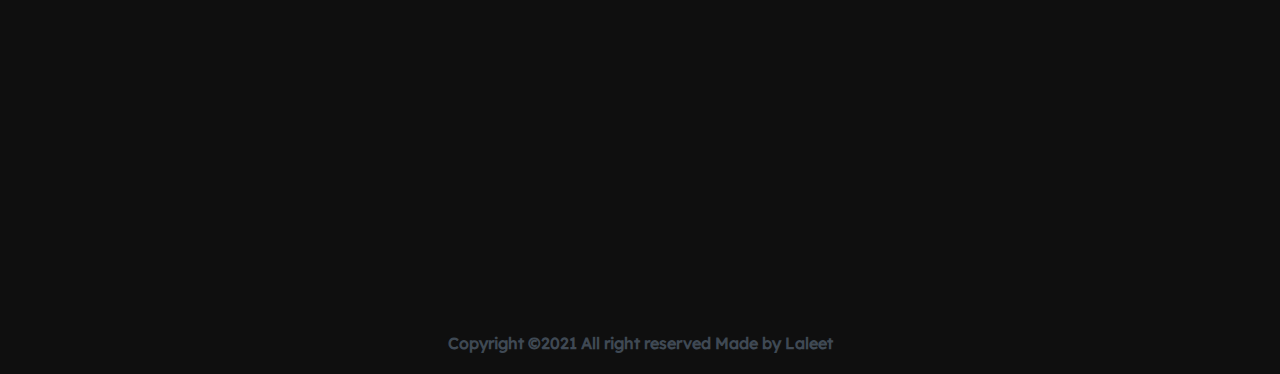
==== commit 08fa4997: "removing font awesome icon locally" ====
--- a/index.html
+++ b/index.html
@@ -6,8 +6,7 @@
     <title>Let's Football</title>
 
     <!--Font awesome-->
-
-    <link rel="stylesheet" href="./css/all.css" />
+     <link href="https://cdnjs.cloudflare.com/ajax/libs/font-awesome/5.13.0/css/all.min.css" rel="stylesheet">
 
     <!--Owl Carousel-->
     <link rel="stylesheet" href="./css/owl.carousel.min.css" />
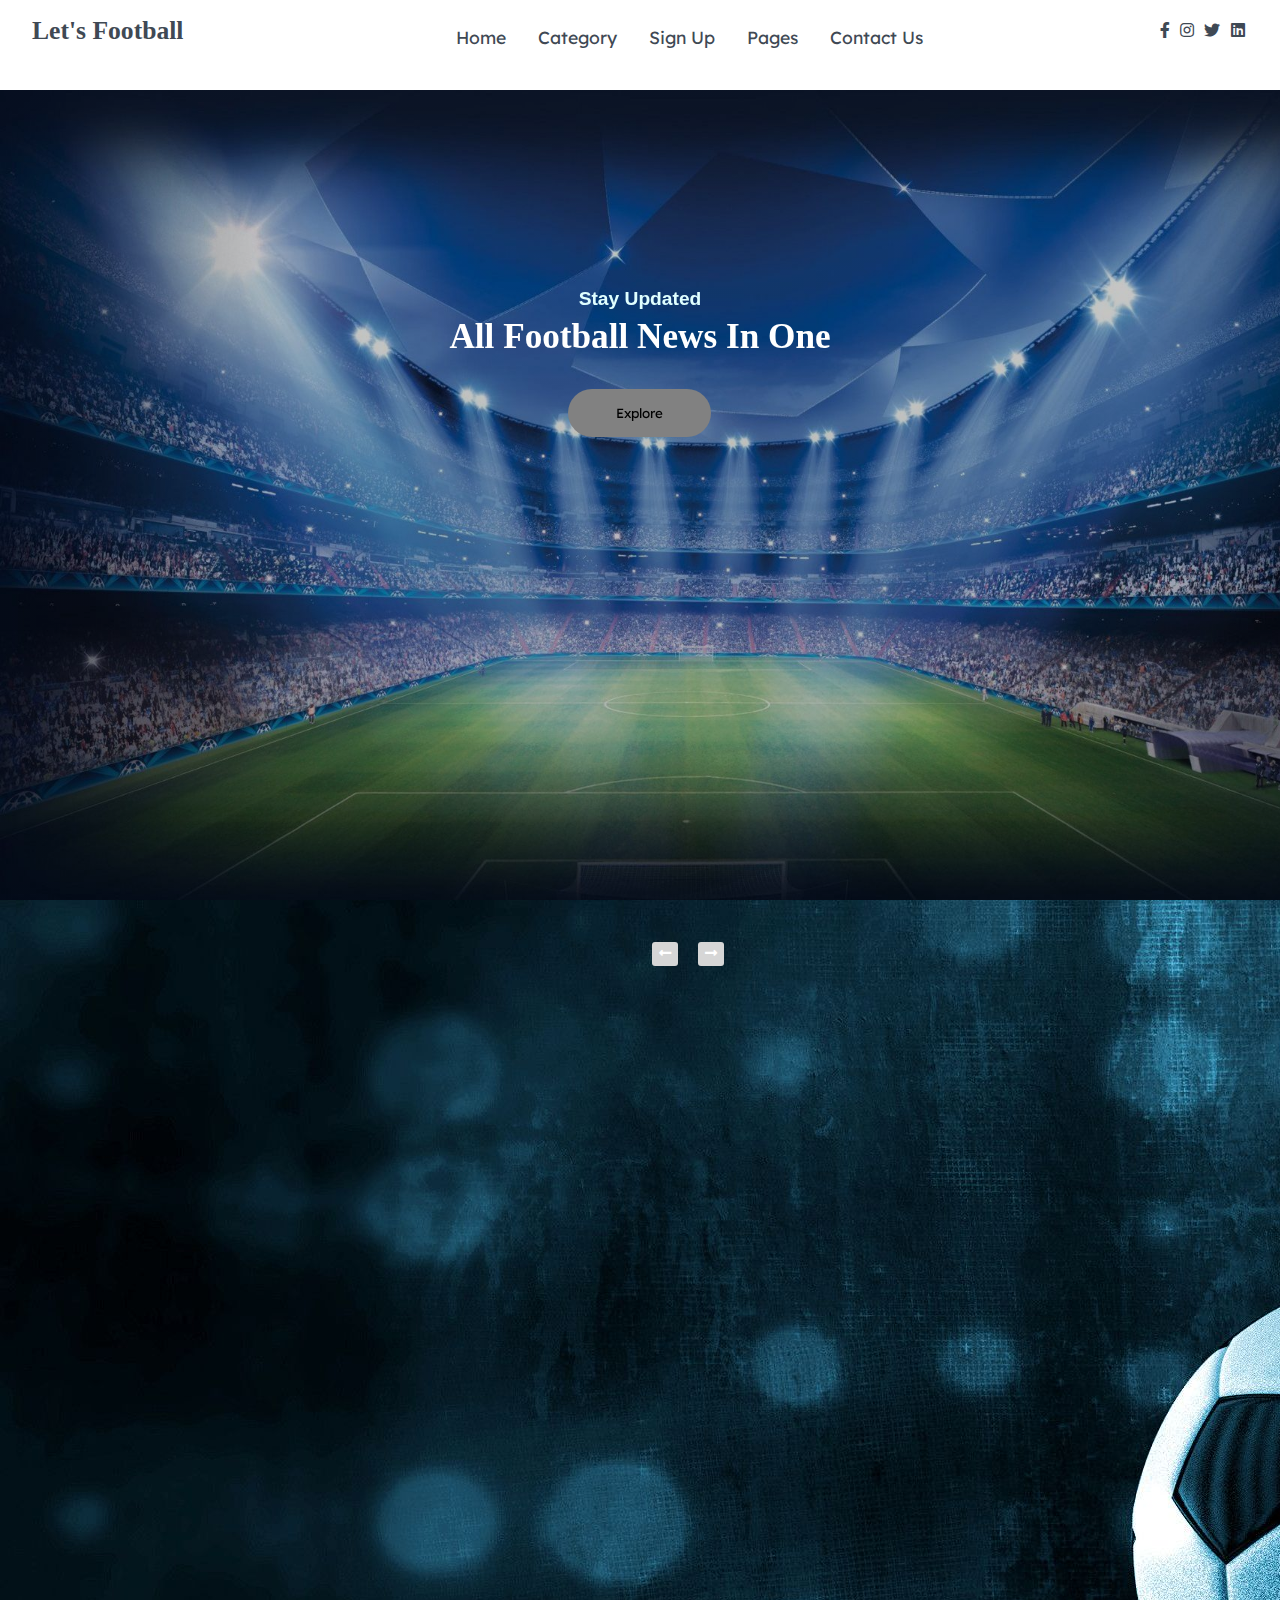
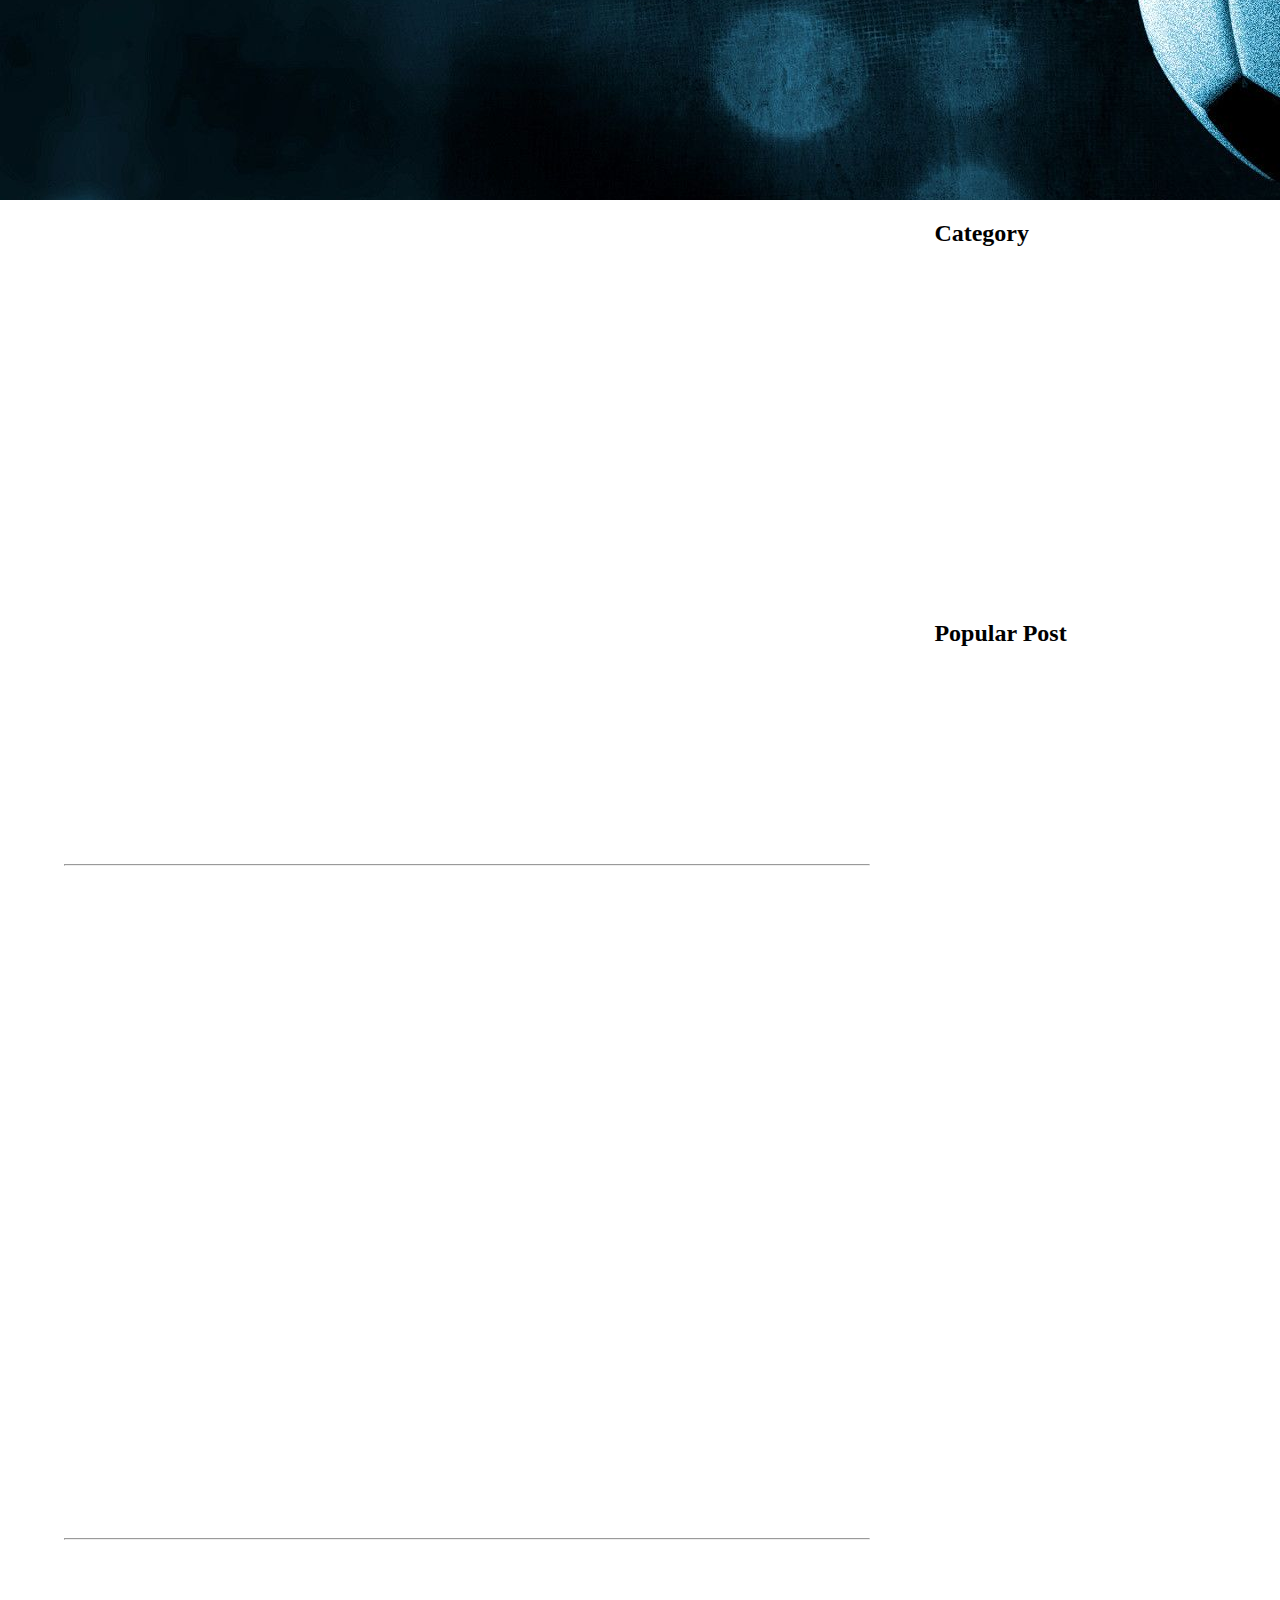
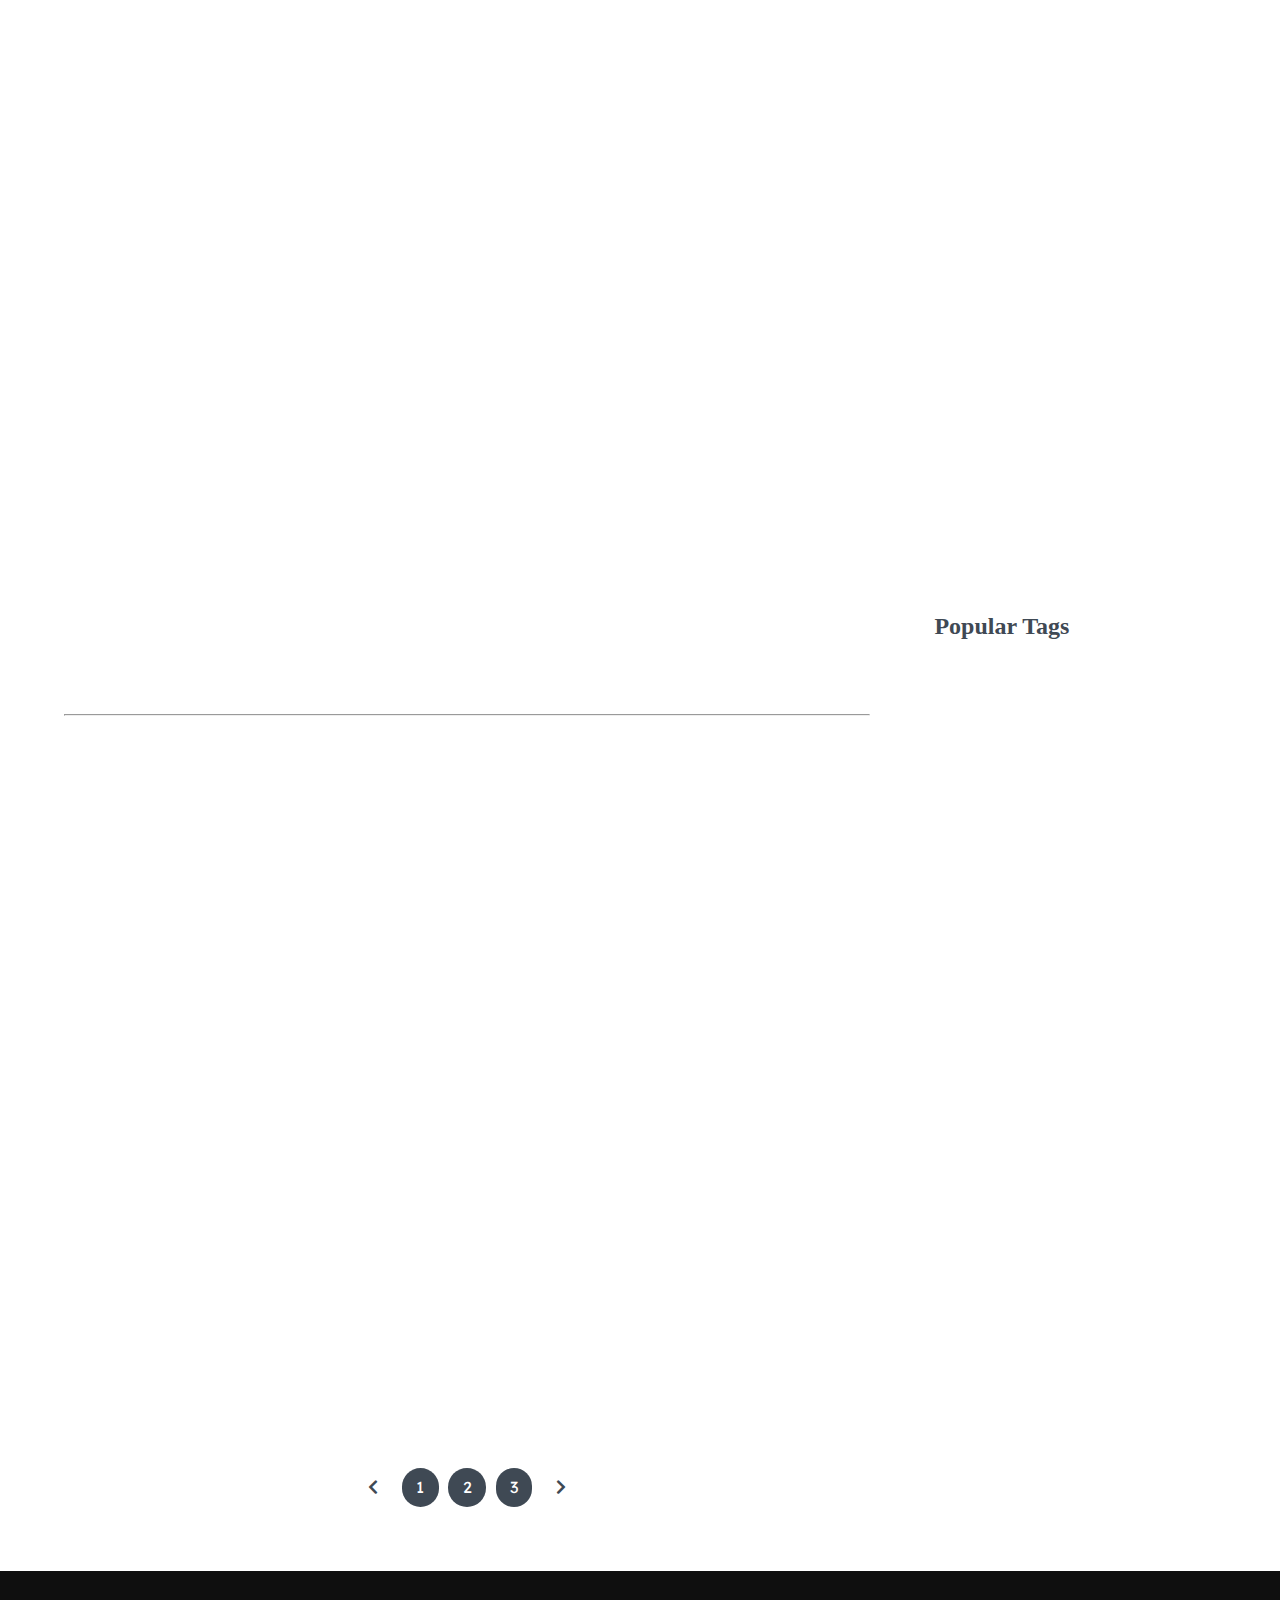
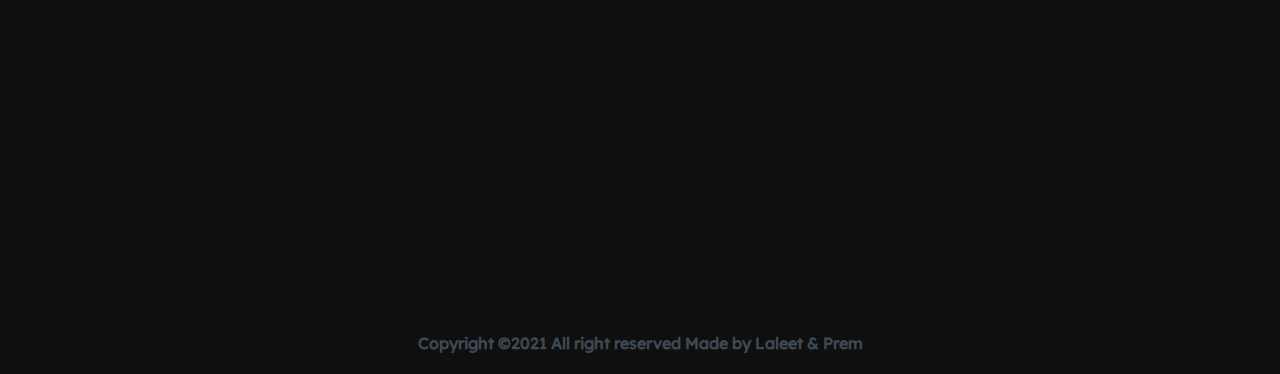
==== commit cd21d6c5: "Update index.html" ====
--- a/index.html
+++ b/index.html
@@ -523,7 +523,7 @@
       </div>
       <div class="rights flex-row">
 
-        <h4 class="text-gray">Copyright ©2021 All right reserved Made by Laleet </h4>
+        <h4 class="text-gray">Copyright ©2021 All right reserved Made by Laleet & Prem </h4>
       </div>
 
  
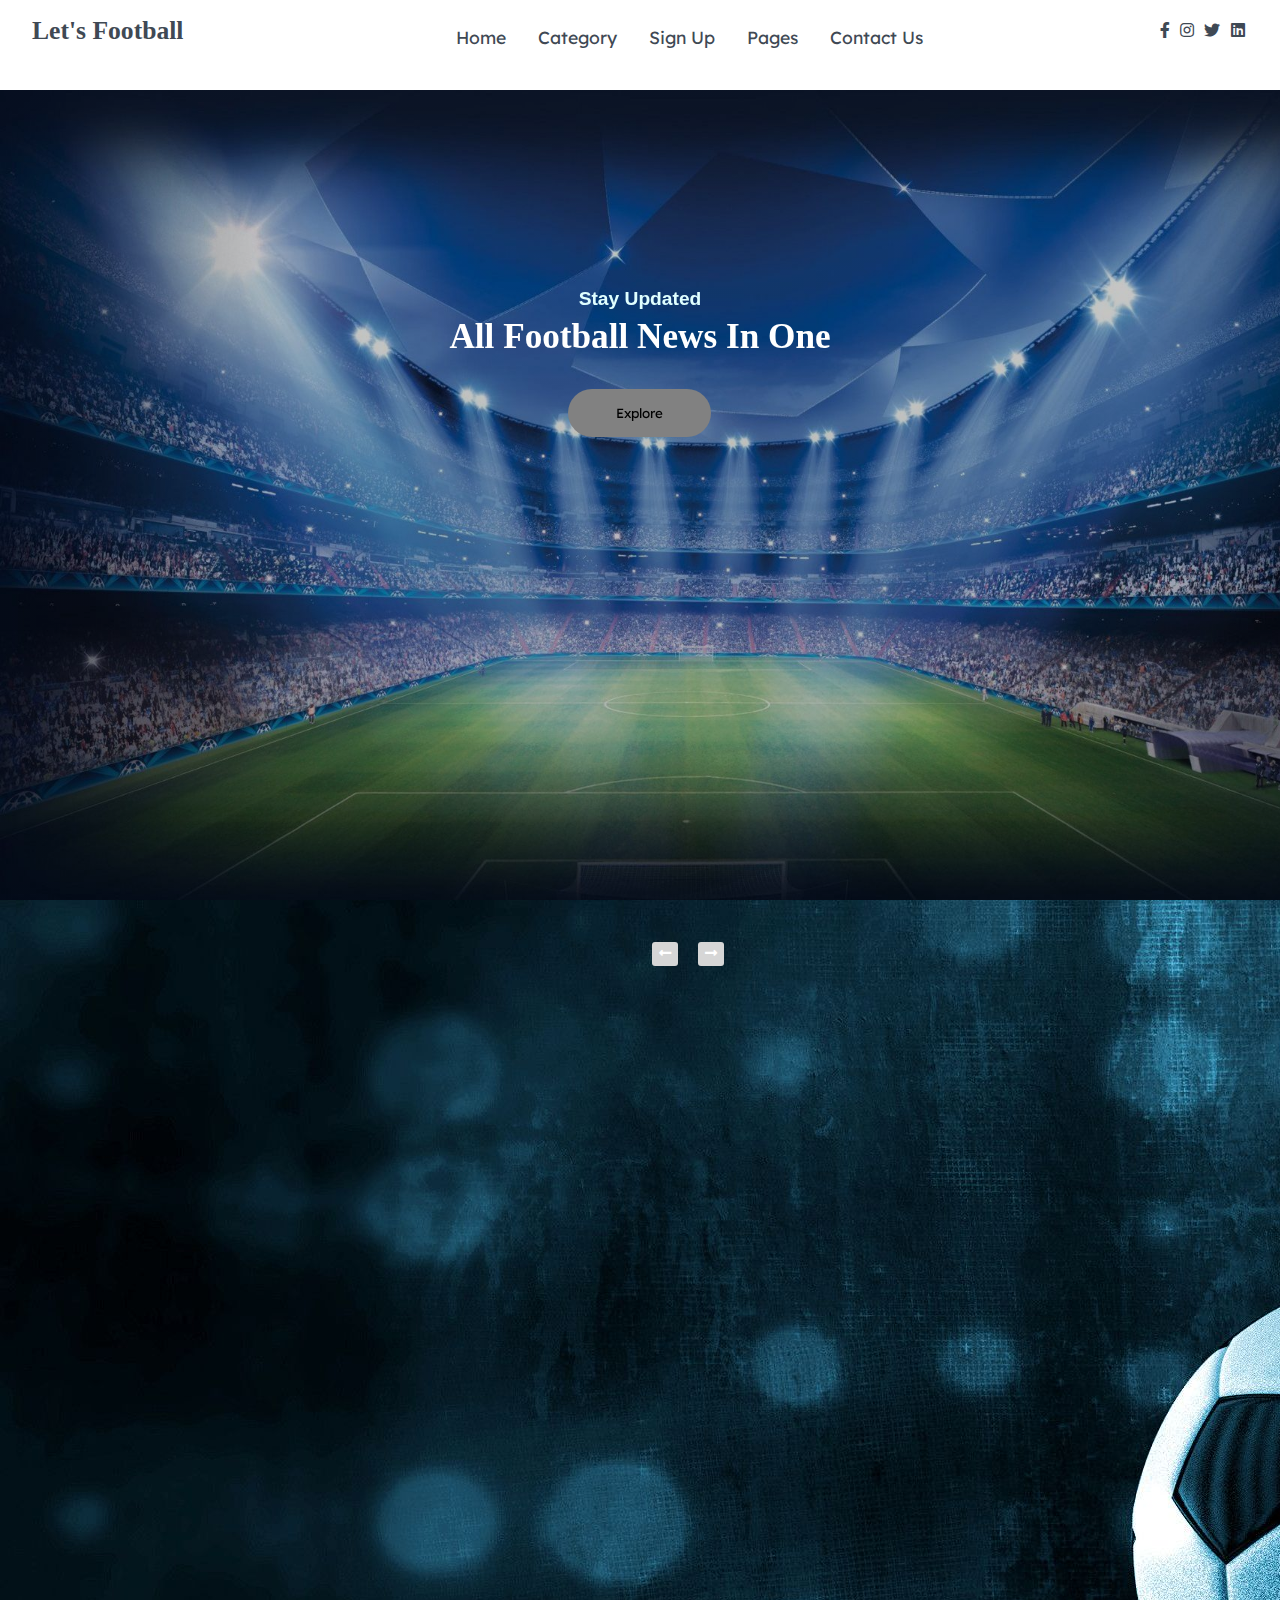
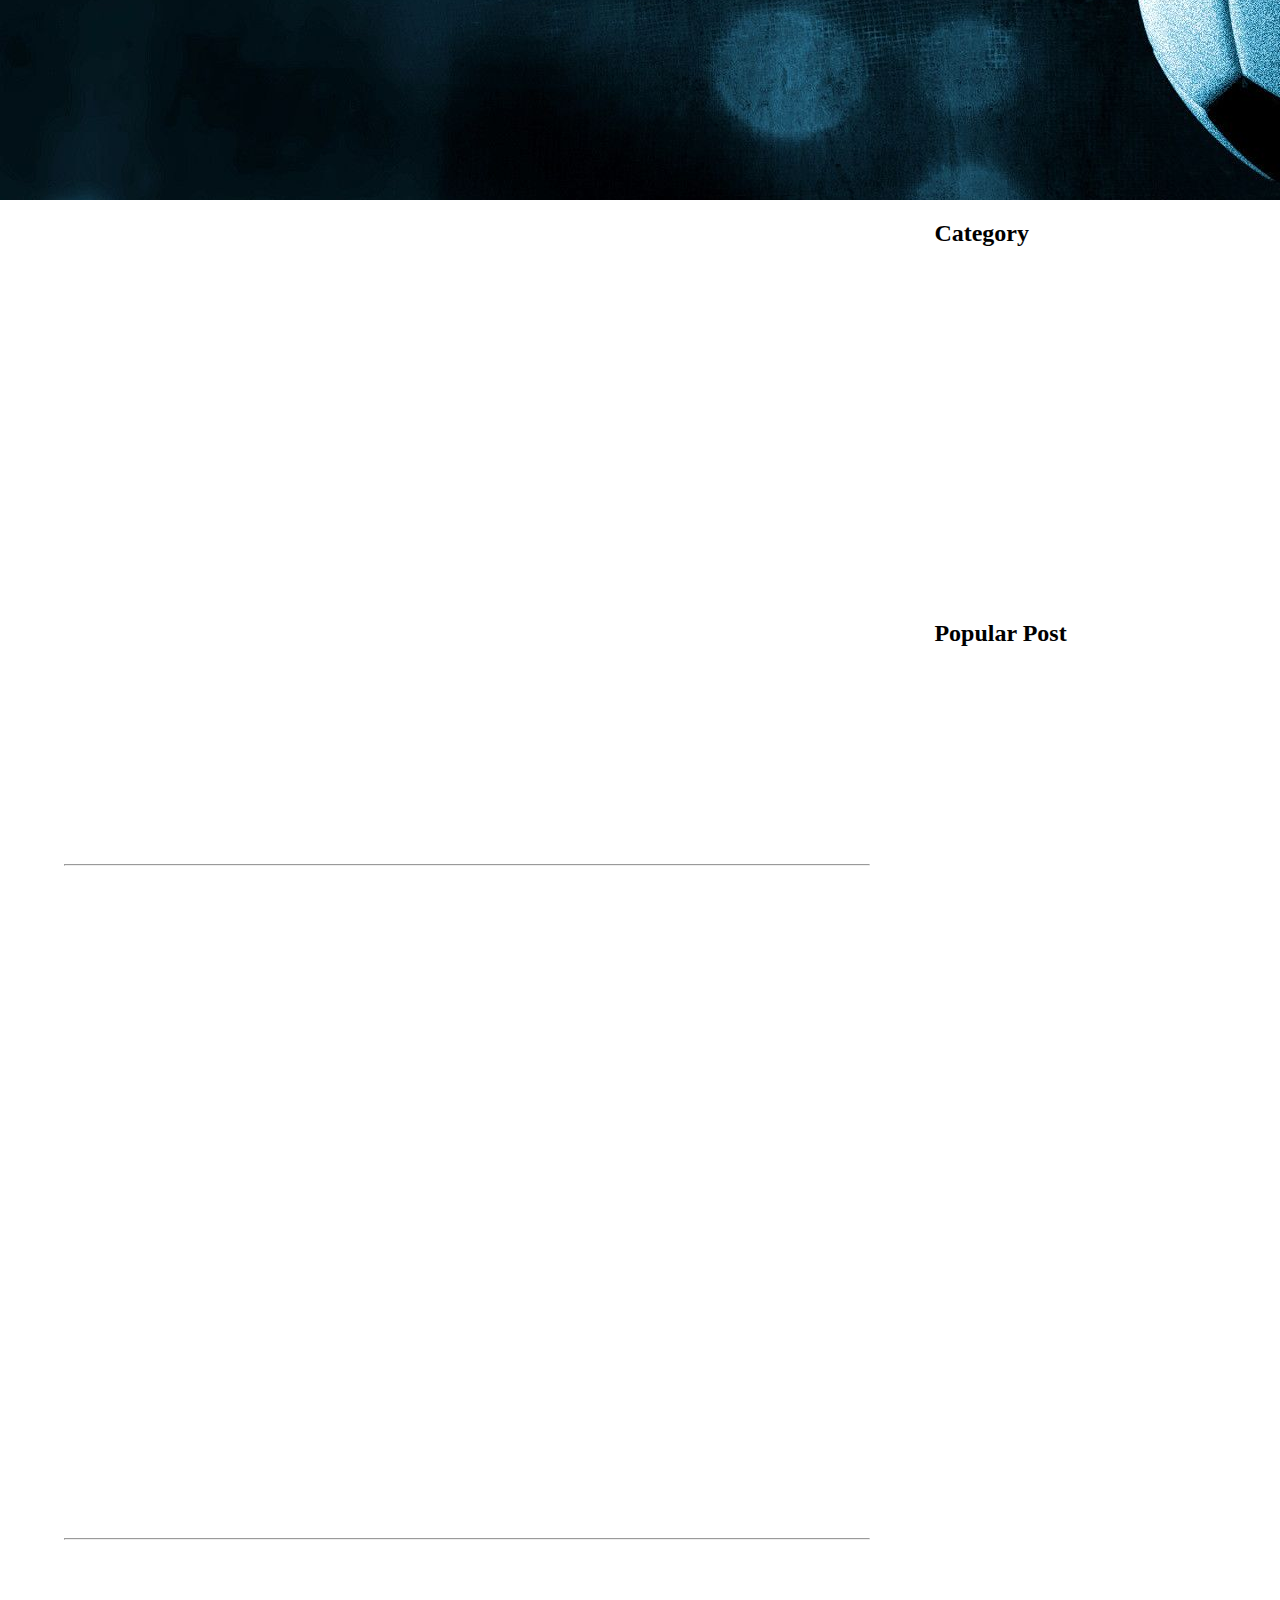
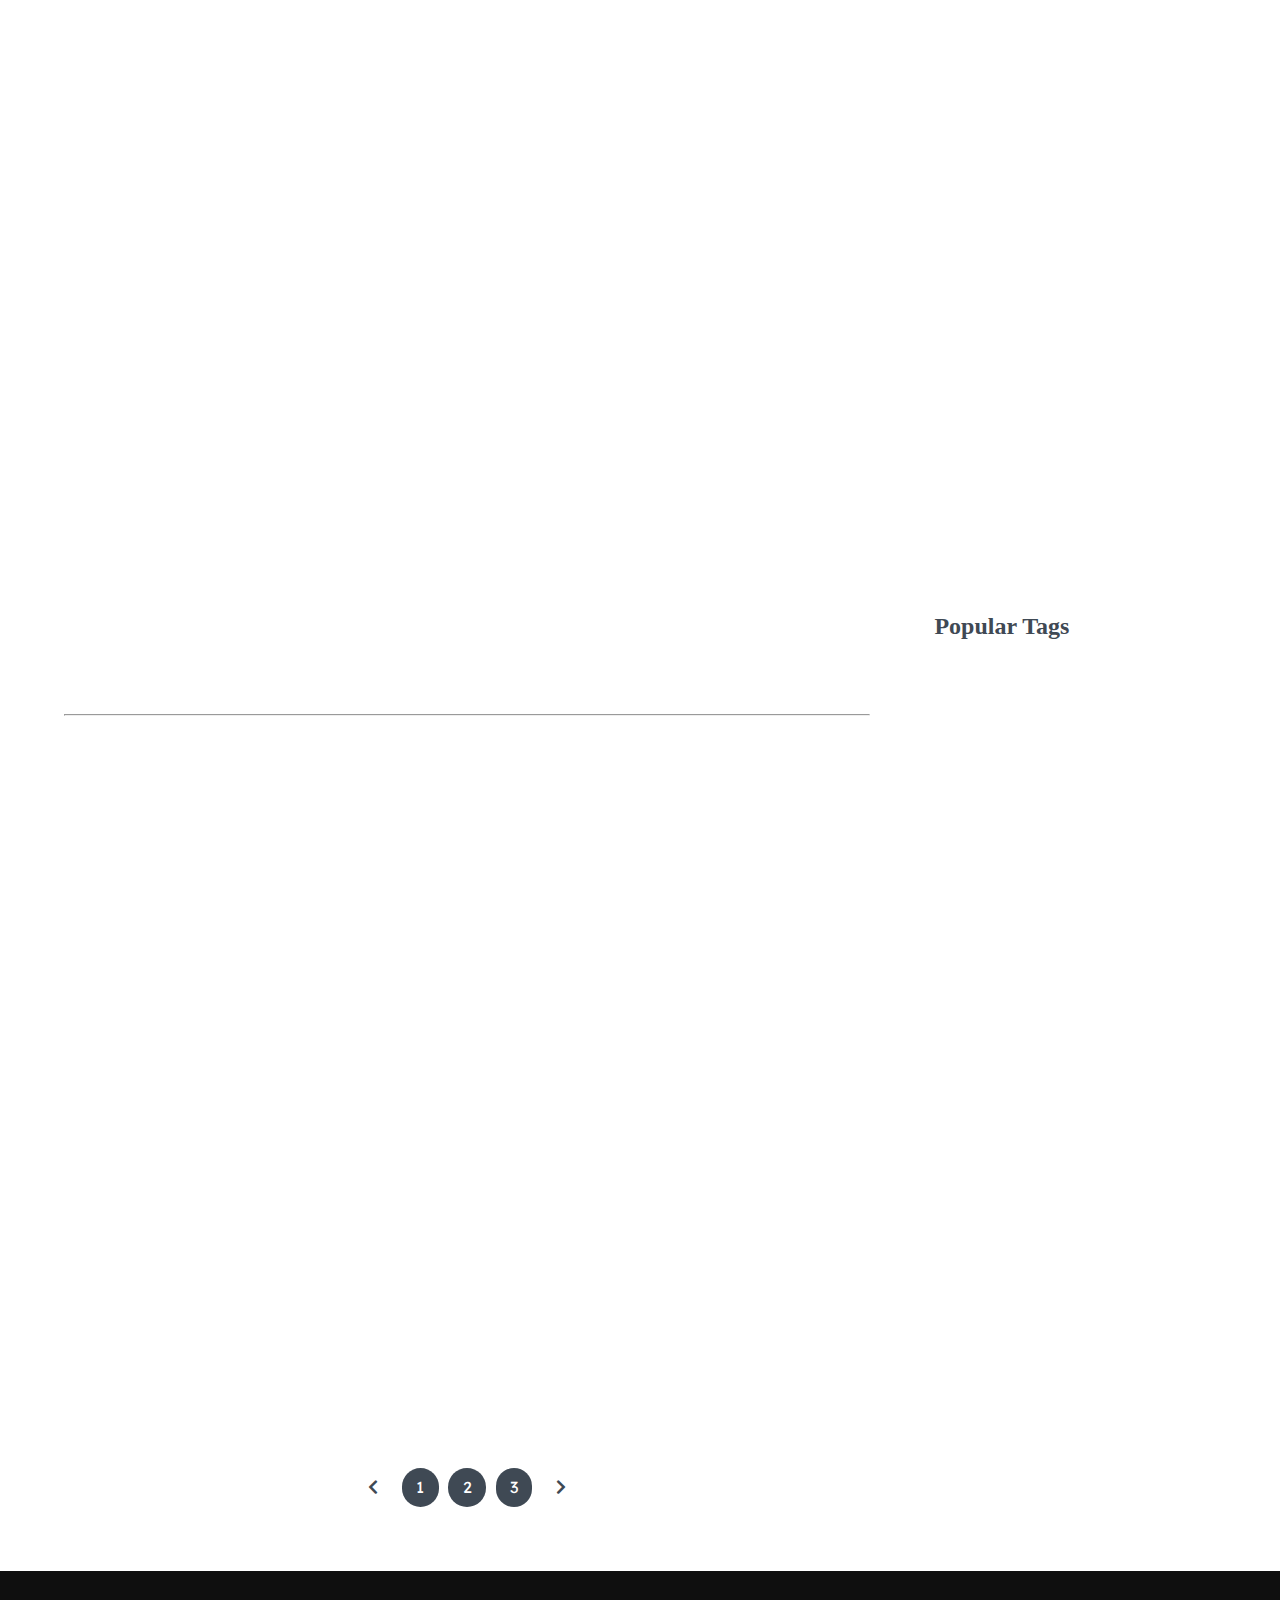
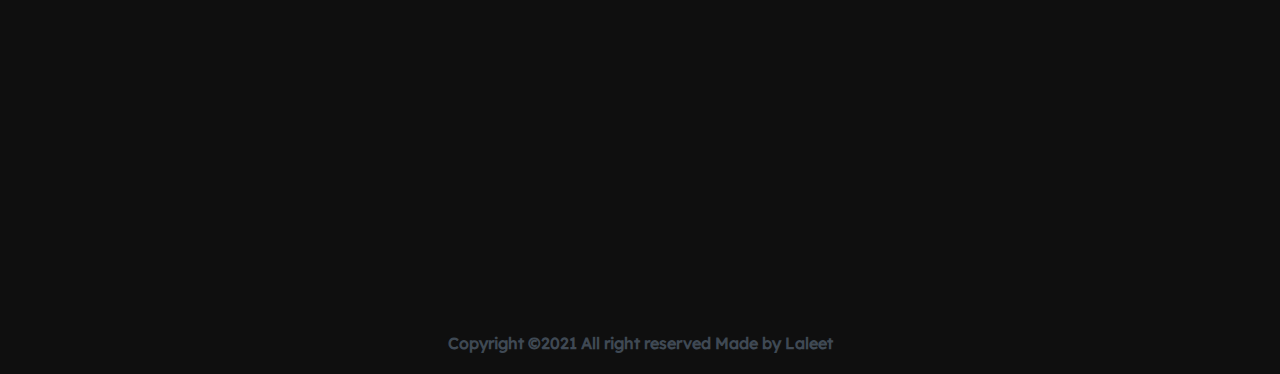
==== commit 12105cd3: "Update index.html" ====
--- a/index.html
+++ b/index.html
@@ -523,7 +523,7 @@
       </div>
       <div class="rights flex-row">
 
-        <h4 class="text-gray">Copyright ©2021 All right reserved Made by Laleet & Prem </h4>
+        <h4 class="text-gray">Copyright ©2021 All right reserved Made by Laleet </h4>
       </div>
 
  
--- a/css/styles.css
+++ b/css/styles.css
@@ -528,6 +528,22 @@
   footer.footer .container {
     grid-template-columns: repeat(1, 1fr);
   }
+  .news-title h1{
+    font-size: 1.6rem !important;
+  }
+  
+  .news-content{
+    padding: 2rem !important;
+     width: 80% !important;
+     font-size: 1.2rem !important;
+    
+    }
+    
+    .news-img{
+     
+      width: auto;
+      height: 300px;
+    }
 }
 
 /*viewpost less then or equal to 520 px */
@@ -548,4 +564,24 @@
   nav .toggle-collapse {
     width: 80% !important;
   }
-}
+
+.news-title h1{
+  font-size: 1.3rem !important;
+}
+
+.news-content{
+padding: 2rem !important;
+ width: 70% !important;
+ font-size: 1rem !important;
+
+}
+
+.news-img{
+ 
+  width: auto;
+  height: 200px;
+}
+
+}
+
+
